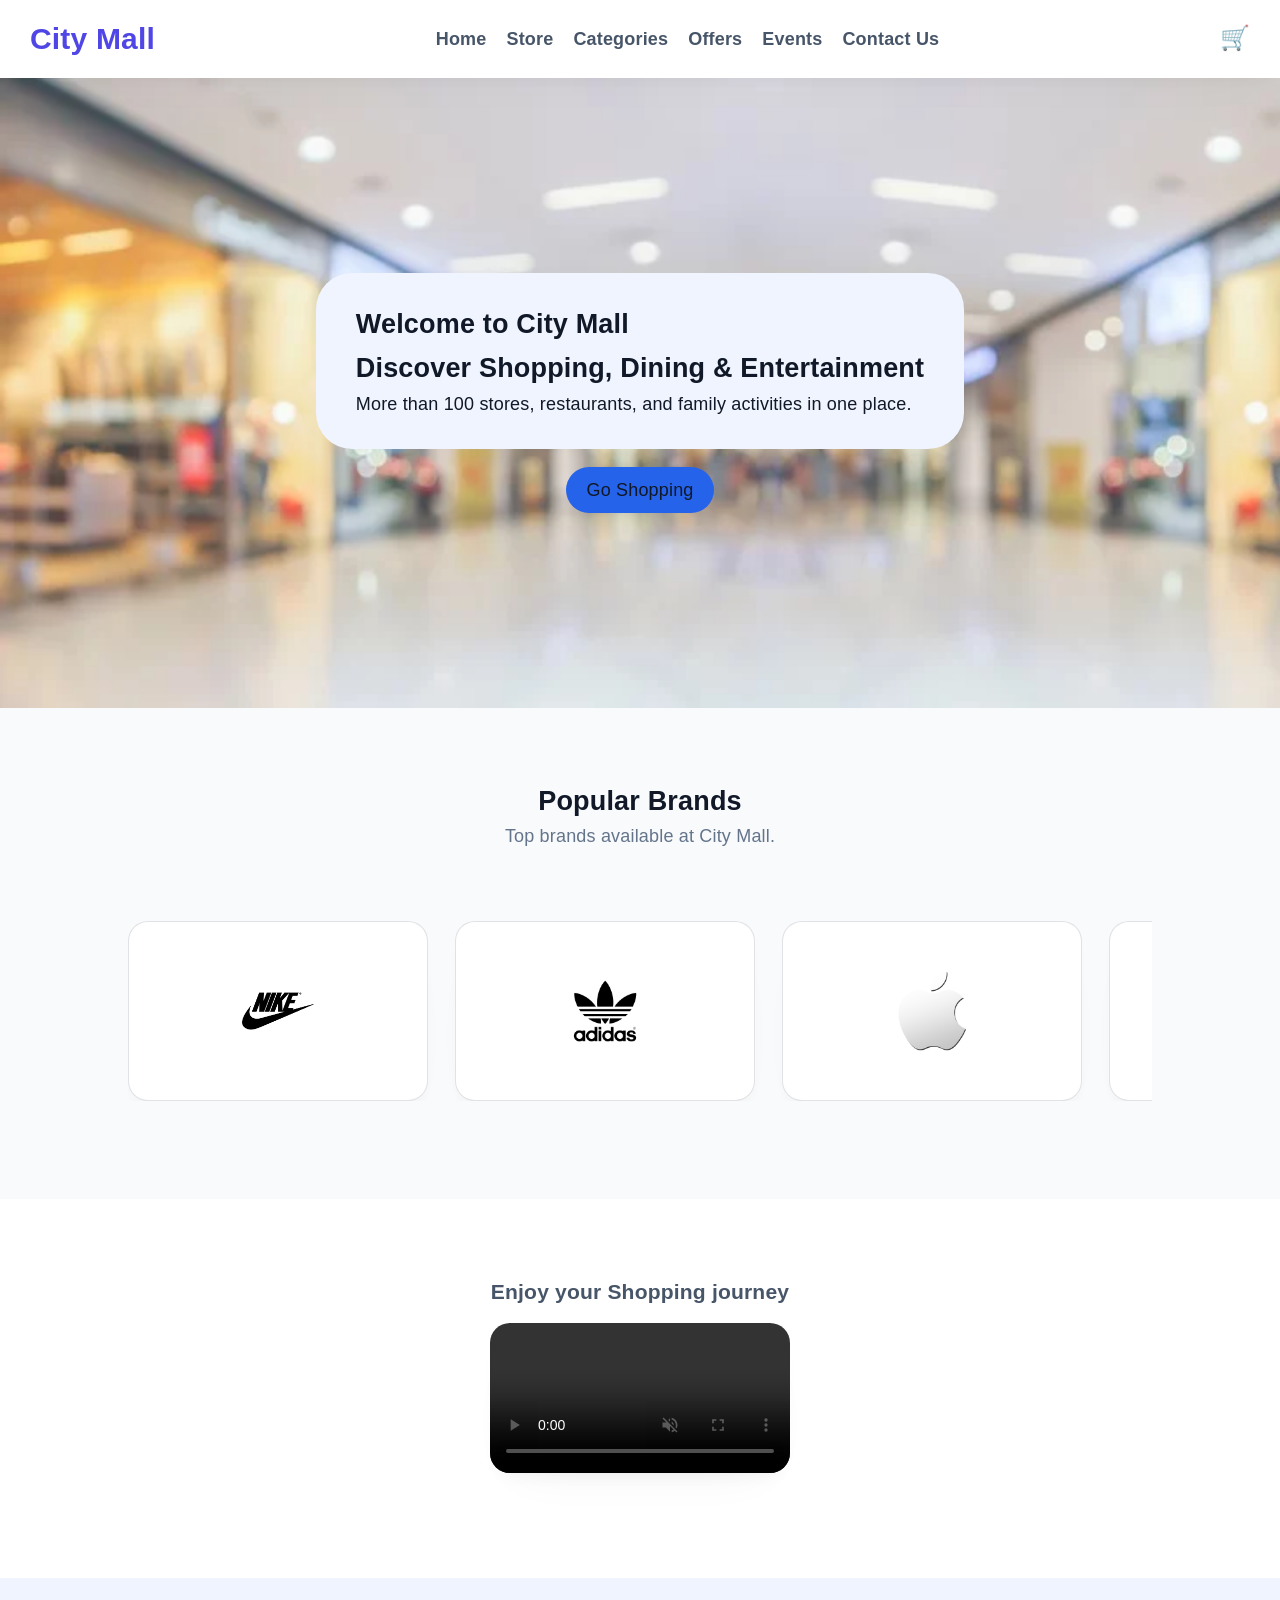
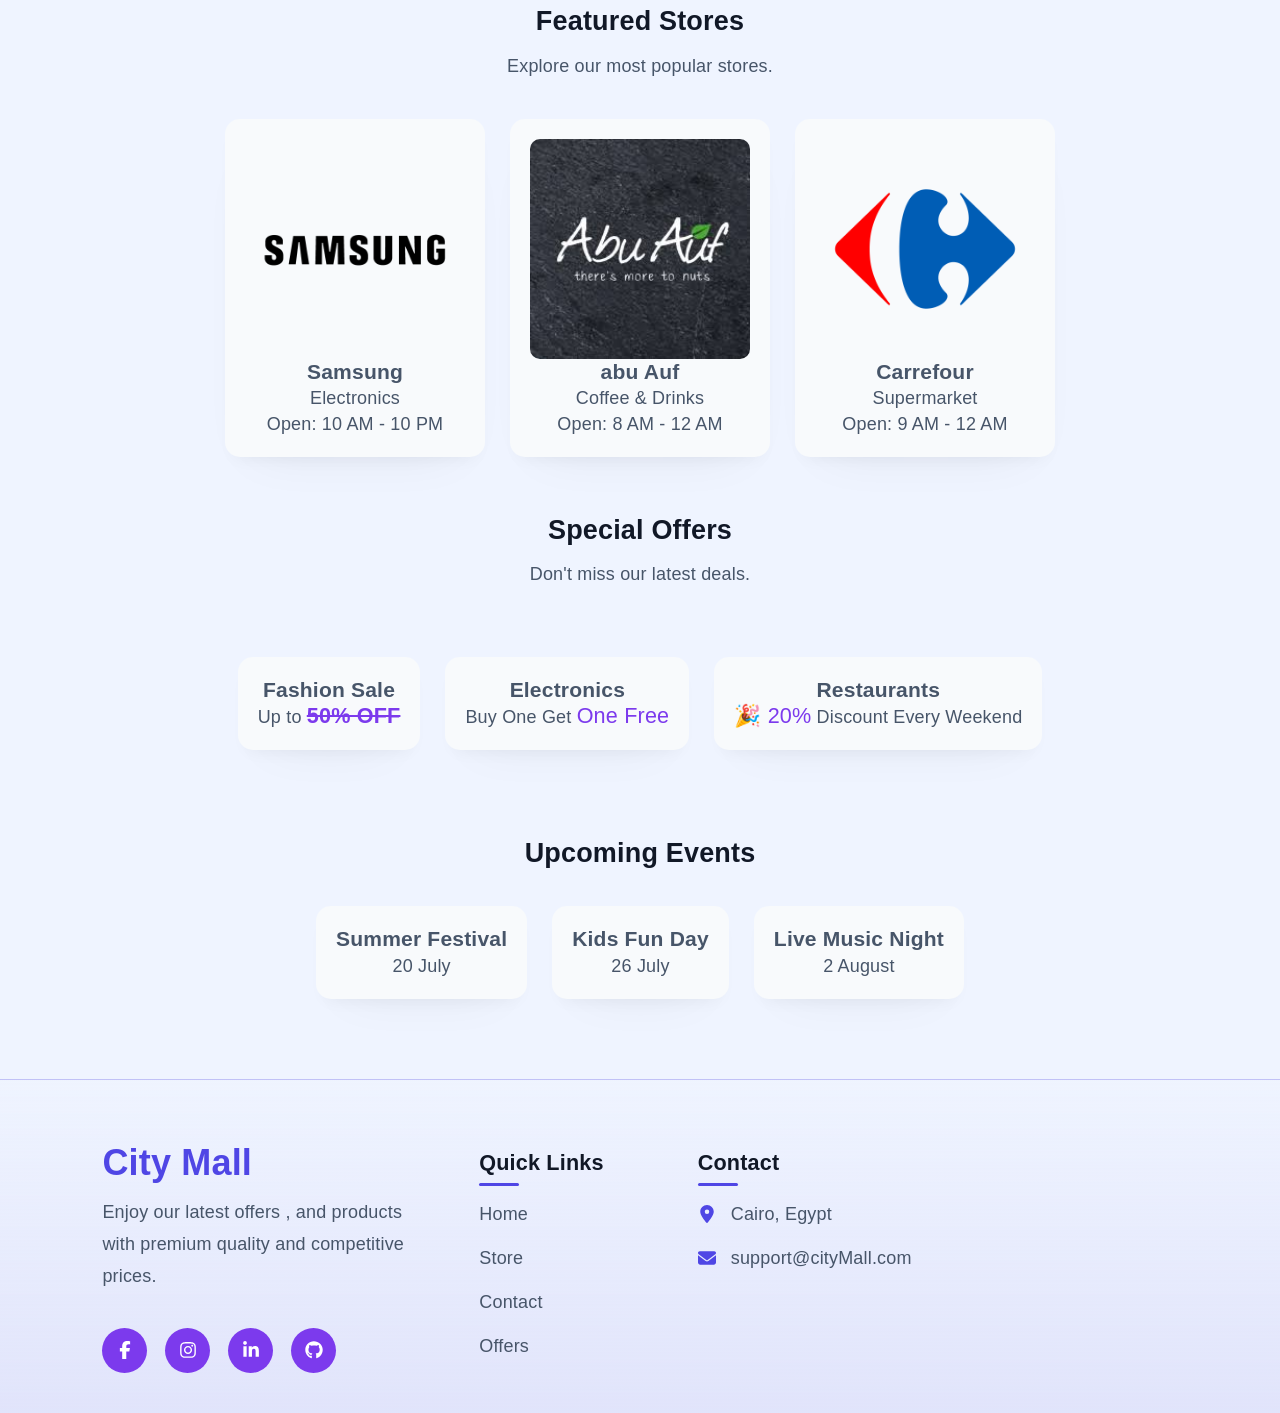
==== index.html @ 0cfbfd91 "feat: home and contact pages" ====
<!doctype html>
<html lang="en" dir="ltr">
  <head>
    <meta charset="UTF-8" />
    <meta name="viewport" content="width=device-width, initial-scale=1.0" />
    <title>City Mall</title>
    <link rel="stylesheet" href="global.css" />
    <link rel="stylesheet" href="index.css">
    <link rel="icon" href="assets/logo.png" />
  </head>

  <body>
    <header>
      <nav class="navbar">
        <div class="logo"><h1>City Mall</h1></div>
        <ul>
            <li><a href="index.html" class="active">Home</a></li>
            <li><a href="Store.html">Store</a></li>
            <li><a href="Categories.html">Categories</a></li>
            <li><a href="Offers.html">Offers</a></li>
            <li><a href="Events.html">Events</a></li>
            <li><a href="contact.html"> Contact Us</a></li>
        </ul>
        <div><button class="cart-icon">🛒</button></div>
      </nav>
    </header>

    <section class="hero">
        <div class="hero-text">
            <h1>Welcome to City Mall</h1>
            <h2>Discover Shopping, Dining & Entertainment</h2>
            <p>More than 100 stores, restaurants, and family activities in one place.</p>
        </div>
    <a href="store.html" class="btn">Go Shopping</a>
    </section>

    <section class="brands">
        <h2>Popular Brands</h2>
        <p>Top brands available at City Mall.</p>
        <div class="slider">
        <div class="brand-logos">
            <div class="brand-logo">
                <img src="assets/nike.png" alt="Nike">
            </div>
            <div class="brand-logo">
                <img src="assets/adidas.png" alt="Adidas">
            </div>
            <div class="brand-logo">
                <img src="assets/apple.png" alt="Apple">
            </div>
            <div class="brand-logo">
                <img src="assets/samsung.png" alt="Samsung">
            </div>
            <div class="brand-logo">
                <img src="assets/nike.png" alt="Nike">
            </div>
            <div class="brand-logo">
                <img src="assets/adidas.png" alt="Adidas">
            </div>
            <div class="brand-logo">
                <img src="assets/apple.png" alt="Apple">
            </div>
            <div class="brand-logo">
                <img src="assets/samsung.png" alt="Samsung">
            </div>
        </div>
        </div>
    </section>

    <section class="video-section">
      <h3>Enjoy your Shopping journey</h3>
      <div class="video-wrapper">
        <video controls autoplay muted loop >
          <source src="mall.mp4" type="video/mp4" />
        </video>
      </div>
    </section>
    <section class="featured-stores">
        <h2>Featured Stores</h2>
        <p>Explore our most popular stores.</p>
        <div class="stores-grid">
            <!-- <div class="store-card">
                <img src="assets/nike.png" alt="Nike">
                <h3>Nike</h3>
                <p>Sports & Fashion</p>
                <span>Open: 10 AM - 11 PM</span>
            </div> -->
            <div class="store-card">
                <img src="assets/Samsung.png" alt="Samsung">
                <h3>Samsung</h3>
                <p>Electronics</p>
                <span>Open: 10 AM - 10 PM</span>
            </div>
            <div class="store-card">
                <img src="assets/abuAuf.jpg" alt="abuAuf">
                <h3>abu Auf</h3>
                <p>Coffee & Drinks</p>
                <span>Open: 8 AM - 12 AM</span>
            </div>
            <div class="store-card">
                <img src="assets/Carrefour.png" alt="Carrefour">
                <h3>Carrefour</h3>
                <p>Supermarket</p>
                <span>Open: 9 AM - 12 AM</span>
            </div>
        </div>
    </section>
    <section class="offers-preview">

    <h2>Special Offers</h2>
    <p>Don't miss our latest deals.</p>

    <div class="offers-grid">

        <div class="offer-card">
            <h3>Fashion Sale</h3>
            <p>Up to <strong class="discount">50% OFF</strong></p>
        </div>

        <div class="offer-card">
            <h3>Electronics</h3>
            <p>Buy One Get <span style="color: var(--accent); font-size: 1.2rem">One Free</span></p>
        </div>

        <div class="offer-card">
            <h3>Restaurants</h3>
            <p><span style="color: var(--accent); font-size: 1.2rem">🎉 20%</span>  Discount Every Weekend</p>
        </div>

    </div>

    </section>
    <section class="events-preview">

        <h2>Upcoming Events</h2>
        <div class="events-grid">
            <div class="event-card">
                <h3>Summer Festival</h3>
                <p>20 July</p>
            </div>
            <div class="event-card">
                <h3>Kids Fun Day</h3>
                <p>26 July</p>
            </div>
            <div class="event-card">
                <h3>Live Music Night</h3>
                <p>2 August</p>
            </div>
        </div>
    </section>
    <footer class="footer">
      <div class="footer-container">
        <div class="footer-col about">
          <h2 class="logo">City Mall</h2>
          <p>
            Enjoy our latest offers , and products with premium quality and
            competitive prices.
          </p>
          <div class="social-icons">
            <a href="#"
              ><svg
                stroke="currentColor"
                fill="currentColor"
                stroke-width="0"
                viewBox="0 0 320 512"
                height="1em"
                width="1em"
                xmlns="http://www.w3.org/2000/svg"
              >
                <path
                  d="M80 299.3V512H196V299.3h86.5l18-97.8H196V166.9c0-51.7 20.3-71.5 72.7-71.5c16.3 0 29.4 .4 37 1.2V7.9C291.4 4 256.4 0 236.2 0C129.3 0 80 50.5 80 159.4v42.1H14v97.8H80z"
                ></path></svg></a
            ><a href="#"
              ><svg
                stroke="currentColor"
                fill="currentColor"
                stroke-width="0"
                viewBox="0 0 448 512"
                height="1em"
                width="1em"
                xmlns="http://www.w3.org/2000/svg"
              >
                <path
                  d="M224.1 141c-63.6 0-114.9 51.3-114.9 114.9s51.3 114.9 114.9 114.9S339 319.5 339 255.9 287.7 141 224.1 141zm0 189.6c-41.1 0-74.7-33.5-74.7-74.7s33.5-74.7 74.7-74.7 74.7 33.5 74.7 74.7-33.6 74.7-74.7 74.7zm146.4-194.3c0 14.9-12 26.8-26.8 26.8-14.9 0-26.8-12-26.8-26.8s12-26.8 26.8-26.8 26.8 12 26.8 26.8zm76.1 27.2c-1.7-35.9-9.9-67.7-36.2-93.9-26.2-26.2-58-34.4-93.9-36.2-37-2.1-147.9-2.1-184.9 0-35.8 1.7-67.6 9.9-93.9 36.1s-34.4 58-36.2 93.9c-2.1 37-2.1 147.9 0 184.9 1.7 35.9 9.9 67.7 36.2 93.9s58 34.4 93.9 36.2c37 2.1 147.9 2.1 184.9 0 35.9-1.7 67.7-9.9 93.9-36.2 26.2-26.2 34.4-58 36.2-93.9 2.1-37 2.1-147.8 0-184.8zM398.8 388c-7.8 19.6-22.9 34.7-42.6 42.6-29.5 11.7-99.5 9-132.1 9s-102.7 2.6-132.1-9c-19.6-7.8-34.7-22.9-42.6-42.6-11.7-29.5-9-99.5-9-132.1s-2.6-102.7 9-132.1c7.8-19.6 22.9-34.7 42.6-42.6 29.5-11.7 99.5-9 132.1-9s102.7-2.6 132.1 9c19.6 7.8 34.7 22.9 42.6 42.6 11.7 29.5 9 99.5 9 132.1s2.7 102.7-9 132.1z"
                ></path></svg></a
            ><a href="#"
              ><svg
                stroke="currentColor"
                fill="currentColor"
                stroke-width="0"
                viewBox="0 0 448 512"
                height="1em"
                width="1em"
                xmlns="http://www.w3.org/2000/svg"
              >
                <path
                  d="M100.28 448H7.4V148.9h92.88zM53.79 108.1C24.09 108.1 0 83.5 0 53.8a53.79 53.79 0 0 1 107.58 0c0 29.7-24.1 54.3-53.79 54.3zM447.9 448h-92.68V302.4c0-34.7-.7-79.2-48.29-79.2-48.29 0-55.69 37.7-55.69 76.7V448h-92.78V148.9h89.08v40.8h1.3c12.4-23.5 42.69-48.3 87.88-48.3 94 0 111.28 61.9 111.28 142.3V448z"
                ></path></svg></a
            ><a href="#"
              ><svg
                stroke="currentColor"
                fill="currentColor"
                stroke-width="0"
                viewBox="0 0 496 512"
                height="1em"
                width="1em"
                xmlns="http://www.w3.org/2000/svg"
              >
                <path
                  d="M165.9 397.4c0 2-2.3 3.6-5.2 3.6-3.3.3-5.6-1.3-5.6-3.6 0-2 2.3-3.6 5.2-3.6 3-.3 5.6 1.3 5.6 3.6zm-31.1-4.5c-.7 2 1.3 4.3 4.3 4.9 2.6 1 5.6 0 6.2-2s-1.3-4.3-4.3-5.2c-2.6-.7-5.5.3-6.2 2.3zm44.2-1.7c-2.9.7-4.9 2.6-4.6 4.9.3 2 2.9 3.3 5.9 2.6 2.9-.7 4.9-2.6 4.6-4.6-.3-1.9-3-3.2-5.9-2.9zM244.8 8C106.1 8 0 113.3 0 252c0 110.9 69.8 205.8 169.5 239.2 12.8 2.3 17.3-5.6 17.3-12.1 0-6.2-.3-40.4-.3-61.4 0 0-70 15-84.7-29.8 0 0-11.4-29.1-27.8-36.6 0 0-22.9-15.7 1.6-15.4 0 0 24.9 2 38.6 25.8 21.9 38.6 58.6 27.5 72.9 20.9 2.3-16 8.8-27.1 16-33.7-55.9-6.2-112.3-14.3-112.3-110.5 0-27.5 7.6-41.3 23.6-58.9-2.6-6.5-11.1-33.3 2.6-67.9 20.9-6.5 69 27 69 27 20-5.6 41.5-8.5 62.8-8.5s42.8 2.9 62.8 8.5c0 0 48.1-33.6 69-27 13.7 34.7 5.2 61.4 2.6 67.9 16 17.7 25.8 31.5 25.8 58.9 0 96.5-58.9 104.2-114.8 110.5 9.2 7.9 17 22.9 17 46.4 0 33.7-.3 75.4-.3 83.6 0 6.5 4.6 14.4 17.3 12.1C428.2 457.8 496 362.9 496 252 496 113.3 383.5 8 244.8 8zM97.2 352.9c-1.3 1-1 3.3.7 5.2 1.6 1.6 3.9 2.3 5.2 1 1.3-1 1-3.3-.7-5.2-1.6-1.6-3.9-2.3-5.2-1zm-10.8-8.1c-.7 1.3.3 2.9 2.3 3.9 1.6 1 3.6.7 4.3-.7.7-1.3-.3-2.9-2.3-3.9-2-.6-3.6-.3-4.3.7zm32.4 35.6c-1.6 1.3-1 4.3 1.3 6.2 2.3 2.3 5.2 2.6 6.5 1 1.3-1.3.7-4.3-1.3-6.2-2.2-2.3-5.2-2.6-6.5-1zm-11.4-14.7c-1.6 1-1.6 3.6 0 5.9 1.6 2.3 4.3 3.3 5.6 2.3 1.6-1.3 1.6-3.9 0-6.2-1.4-2.3-4-3.3-5.6-2z"
                ></path></svg
            ></a>
          </div>
        </div>
        <div class="footer-col">
          <h3>Quick Links</h3>
          <ul>
            <li><a href="index.html">Home</a></li>
            <li><a href="Store.html">Store</a></li>
            <li><a href="contact.html">Contact</a></li>
            <li><a href="Offers.html">Offers</a></li>
          </ul>
        </div>
        <div class="footer-col">
          <h3>Contact</h3>
          <ul class="contact-info">
            <li>
              <svg
                stroke="currentColor"
                fill="currentColor"
                stroke-width="0"
                viewBox="0 0 384 512"
                height="1em"
                width="1em"
                xmlns="http://www.w3.org/2000/svg"
              >
                <path
                  d="M215.7 499.2C267 435 384 279.4 384 192C384 86 298 0 192 0S0 86 0 192c0 87.4 117 243 168.3 307.2c12.3 15.3 35.1 15.3 47.4 0zM192 128a64 64 0 1 1 0 128 64 64 0 1 1 0-128z"
                ></path></svg
              >Cairo, Egypt
            </li>
            <li>
              <svg
                stroke="currentColor"
                fill="currentColor"
                stroke-width="0"
                viewBox="0 0 512 512"
                height="1em"
                width="1em"
                xmlns="http://www.w3.org/2000/svg"
              >
                <path
                  d="M48 64C21.5 64 0 85.5 0 112c0 15.1 7.1 29.3 19.2 38.4L236.8 313.6c11.4 8.5 27 8.5 38.4 0L492.8 150.4c12.1-9.1 19.2-23.3 19.2-38.4c0-26.5-21.5-48-48-48L48 64zM0 176L0 384c0 35.3 28.7 64 64 64l384 0c35.3 0 64-28.7 64-64l0-208L294.4 339.2c-22.8 17.1-54 17.1-76.8 0L0 176z"
                ></path></svg
              >support@cityMall.com
            </li>
          </ul>
        </div>
      </div>
    </footer>
  </body>
</html>
---- global.css ----
:root {
  --primary: #4F46E5;
  --secondary: #2563EB;
  --accent: #7C3AED;
  --accent-soft: #EEF2FF;
  --accent-bg: rgba(79, 70, 229, 0.14);
  --accent-border: rgba(79, 70, 229, 0.22);

  --text: #475569;
  --text-h: #111827;
  --bg: #eff4ff;
  --surface-bg: #ffffff;
  --surface-strong: #f8fafc;
  --muted: #64748b;
  --border: rgba(15, 23, 42, 0.12);

  --shadow: rgba(15, 23, 42, 0.08) 0 24px 50px -32px, rgba(15, 23, 42, 0.06) 0 10px 18px -10px;

  --sans: "Inter", sans-serif;
  font: 18px/145% var(--sans);
  letter-spacing: 0.18px;
  color-scheme: light;
  color: var(--text);
  background: var(--bg);
  font-synthesis: none;
  text-rendering: optimizeLegibility;
  -webkit-font-smoothing: antialiased;
  -moz-osx-font-smoothing: grayscale;
}

@media (max-width: 1024px) {
 :root {
   font-size: 16px;   
 }
}

@media (prefers-color-scheme: dark) {
  :root {
    --text: #cbd5e1;
    --text-h: #f8fafc;
    --bg: #0f172a;
    --surface-bg: #111827;
    --surface-strong: #1e293b;
    --border: rgba(148, 163, 184, 0.18);
    --accent: #818cf8;
    --accent-soft: #111827;
    --accent-bg: rgba(129, 140, 248, 0.14);
    --accent-border: rgba(129, 140, 248, 0.22);
    --shadow: rgba(15, 23, 42, 0.35) 0 14px 28px -12px, rgba(15, 23, 42, 0.22) 0 8px 18px -8px;
  }
  #social .button-icon {
    filter: invert(1) brightness(2);
  }
}

*,
*::before,
*::after {
  margin: 0;
  padding: 0;
  box-sizing: border-box;
}

body {
  min-height: 100vh;
  background: var(--bg);
  color: var(--text);
  font-family: var(--sans);
}
/* html, body {
    overflow-x: hidden;
} */
main {
  min-height: 80vh;
  width: 100%;
  display: flex;
  flex-direction: column;
  align-items: center;
  /* margin-top: 80px; */
  background: radial-gradient(circle at top left, rgba(79, 70, 229, 0.12)
  , transparent 26%), radial-gradient(circle at bottom right, rgba(37, 99, 235, 0.08),
   transparent 30%), var(--bg);
}

#root {
  min-height: 100vh;
  display: flex;
  flex-direction: column;
}

img {
  max-width: 100%;
  display: block;
}

button {
  font: inherit;
  border: none;
  background: none;
  cursor: pointer;
}

ul {
  list-style: none;
  display: flex;
  gap: 20px;
}
a {
  text-decoration: none;
  color: inherit;
}

/* navbar */
.navbar{
    position: sticky;
    top: 0;
    left: 0;
    width: 100%;
    display: flex;
    justify-content: space-between;
    align-items: center;
    padding: 25px 30px;
    background-color: var(--surface-bg);
    box-shadow: var(--shadow);
    z-index: 999;
}

.navbar ul{
    list-style-type: none;
    display: flex;
    gap: 20px;
}
.navbar .logo h1{
    font-weight: bold;
    font-size: 30px;
    color: var(--primary);
}
.navbar a{
    position: relative;
    text-decoration: none;
    color: var(--text);
    font-weight: bold;
    transition: color 0.3s ease-in-out;
}
.navbar a::before{
    content: "";
    display: block;
    width: 0;
    height: 2px;
    position: absolute;
    bottom: -5px;
    left: 0;
    background-color: var(--text-h);
    transition: width 0.3s ease-in-out;
}
.navbar a:hover::before{
    width: 100%;
}
.navbar a:hover{
    color: var(--text-h);
}
.cart-icon{
    font-size: 24px;
    cursor: pointer;
    transition: all 0.3s ease-in-out;
}
.cart-icon:hover{
    rotate: 15deg;
    scale: 1.1;
    translate: 0 -5px;
    filter: brightness(1.1);
}
@media (max-width: 500px) {
    .navbar {
        flex-direction: column;
        gap: 15px;
        padding: 20px;
    }

    .navbar ul {
        flex-wrap: wrap;
        justify-content: center;
        gap: 12px;
    }

    .navbar .logo h1 {
        font-size: 1.8rem;
    }
}
/* footer */
.footer{
    margin-top:50px;
    background:linear-gradient(
        180deg,
        var(--bg),
        rgba(59,40,204,.08)
    );
    width: 100%;
    border-top:1px solid var(--accent-border);
    padding:70px 8% 40px;
}
@media screen and (min-width:1024px) {
    .footer-container{
        max-width:1400px;
        margin:auto;
        display:grid;
        grid-template-columns:2fr 1fr 1fr 1.3fr;
        gap:60px;
    }
    
}



.footer-col{
    display:flex;
    flex-direction:column;
}

.footer-col h3{
    color:var(--text-h);
    margin-bottom:25px;
    font-size:1.2rem;
    position:relative;

}

.footer-col h3::after{
    content:"";
    width:40px;
    height:3px;
    background:var(--primary);
    position:absolute;
    left:0;
    bottom:-10px;
    border-radius:10px;
}

.about p{
    margin-top:20px;
    line-height:1.8;
    max-width:350px;
}

.logo{
    color:var(--primary);
    font-size:2rem;
}

.footer-col ul{
    display:flex;
    flex-direction:column;
    gap:18px;
    list-style:none;
}

.footer-col a{
    text-decoration:none;
    color:var(--text);
    transition:.3s;
    width:fit-content;
}

.footer-col a::before{
    display:none;
}

.footer-col a:hover{
    color:var(--primary);
    transform:translateX(8px);
}

.social-icons{
    display:flex;
    gap:18px;
    margin-top:35px;
}

.social-icons a{
    width:45px;
    height:45px;
    display:flex;
    justify-content:center;
    align-items:center;
    border-radius:50%;
    background:var(--accent);
    color:var(--surface-bg);
    transition:.35s;
    font-size:18px;
}

.social-icons a:hover{
    background:var(--primary);
    color:white;
    transform:translateY(-8px) rotate(8deg);
    box-shadow:var(--shadow);
}

.contact-info li{
    display:flex;
    align-items:center;
    gap:15px;
    color:var(--text);
}

.contact-info svg{
    color:var(--primary);
    font-size:18px;
}

.copyright{
    padding:22px;
    text-align:center;
    border-top:1px solid var(--accent-border);
    background:var(--bg);
    color:var(--text);
}
---- index.css ----
.hero{
    min-height: 70vh;
    display: flex;
    flex-direction: column;
    align-items: center;
    justify-content: center;
    gap: 1rem;
    background: url("mall.webp");
    background-size: cover;
    color: var(--text-h);
    
}

.hero-text {
    background-color: var(--bg);
    padding: 30px 40px;
    border-radius: 2rem;
    line-height: 1.6;

}

.hero .btn{
    background-color: var(--secondary);
    padding: 10px 20px;
    border-radius: 4rem;
    transition: all .3s ease-in-out;

}
.hero .btn:hover{
    background-color: var(--primary);
    translate: 0 -5px;
    scale: 1.1;
}
/* ===== Sections ===== */
.brands {
    padding: 80px 0;
    background: var(--surface-strong);
    text-align: center;
}

.brands h2 {
    color: var(--text-h);
    margin-bottom: .5rem;
}

.brands p {
    color: var(--muted);
    margin-bottom: 3rem;
}

.slider {
    width: 80%;
    overflow: hidden;
    position: relative;
    padding-top: 1rem;
    margin: 1rem auto;
}

.brand-logos {
    display: flex;
    width: max-content;
    gap: 1.5rem;

    animation: scroll 20s linear infinite;
}

.brand-logo {
    width: 300px;
    height: 180px;

    flex-shrink: 0;

    display: flex;
    justify-content: center;
    align-items: center;

    background: var(--surface-bg);
    border: 1px solid var(--border);
    border-radius: 20px;
    box-shadow: var(--shadow);

    transition: .3s;
}

.brand-logo:hover {
    transform: translateY(-6px);
    border-color: var(--accent);
}

.brand-logo img {
    width: 80px;
    height: 80px;
    object-fit: contain;
}

@keyframes scroll {
    from {
        transform: translateX(0);
    }

    to {
        transform: translateX(-50%);
    }
}/* video section */
.video-section{
    padding: 80px 10%;
    text-align: center;
    display: flex;
    flex-direction: column;
    align-items: center;
    gap: 1rem;
    background: var(--surface-bg);
}
video {
    width: 100%;
    max-width: 800px;
    border-radius: 20px;
    box-shadow: var(--shadow);
    margin-bottom: 1rem;}
/* sections */


.featured-stores,
.offers-preview,
.offers-grid,
.events-preview{
    padding: 30px 0;
    text-align: center;

}
.featured-stores h2,
.offers-preview h2,
.events-preview h2{
    color: var(--text-h);
    margin-bottom: 1rem;
}
/* cards */

.stores-grid,
.offers-grid,
.events-grid {
    display: flex;
    flex-wrap: wrap;
    justify-content: center;
    width: clamp(300px, 100%, 1200px);
    gap: 25px;
    margin: 0 auto ;
    margin-top: 40px;
}

.store-card,
.offer-card,
.event-card {
    background: var(--surface-strong);
    border-radius: 15px;
    padding: 20px;
    text-align: center;
    box-shadow: var(--shadow);
    transition: .3s;
}

.store-card:hover,
.offer-card:hover,
.event-card:hover {
    transform: translateY(-8px);
}

.store-card img {
    width: 100%;
    height: 220px;
    object-fit: cover;
    border-radius: 10px;
}
/* additions */
.discount{
    color: var(--accent);
    font-size: 1.2rem;
    text-decoration: line-through;
}
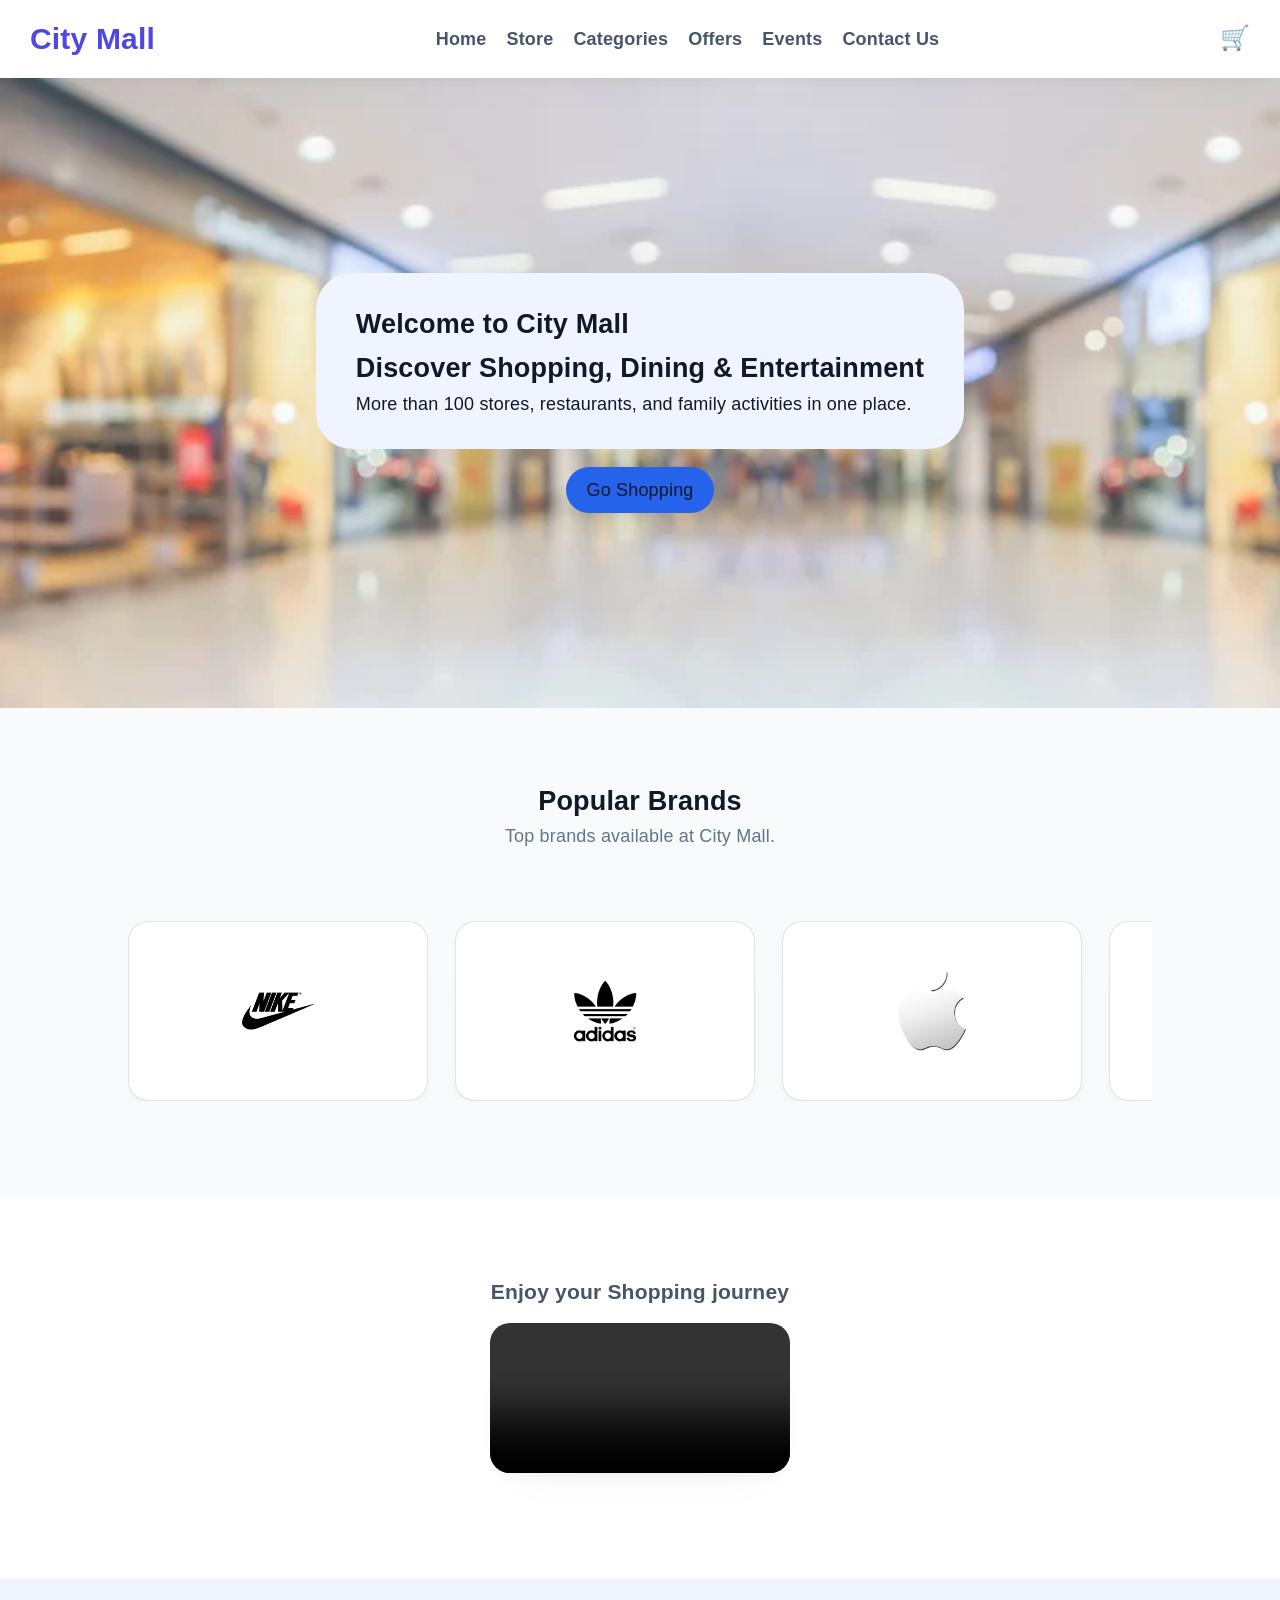
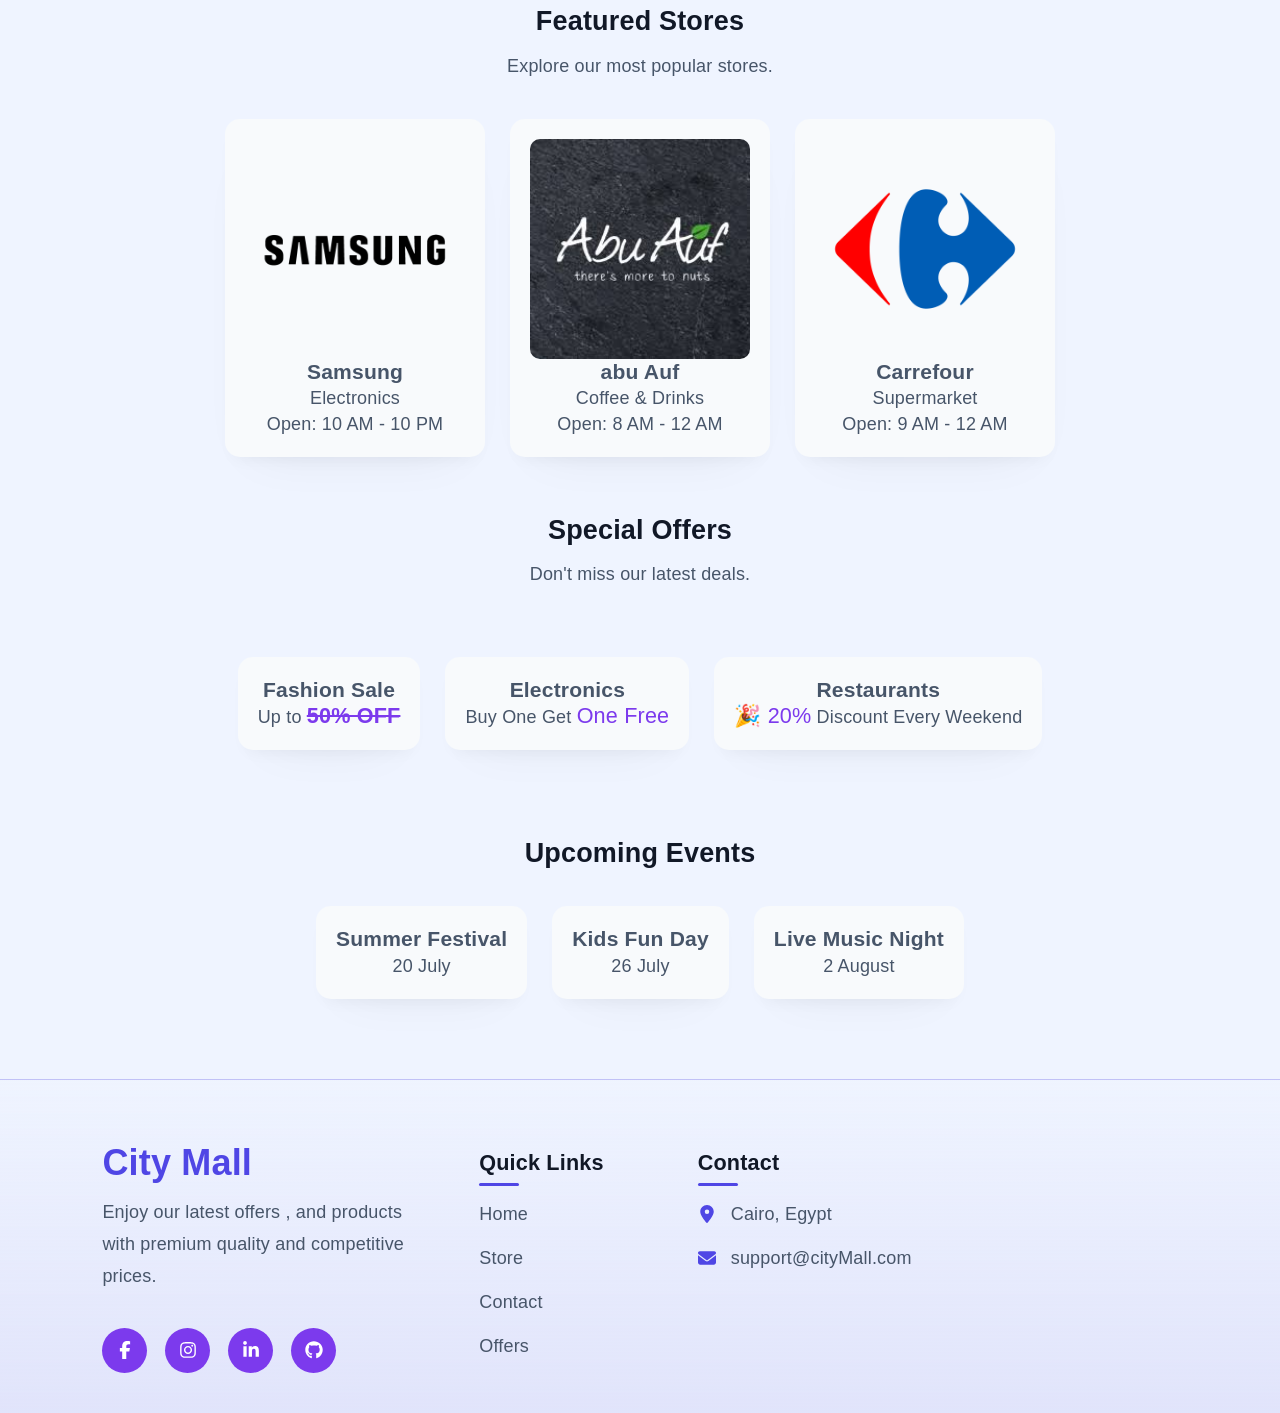
==== commit 59e01843: "Fix Samsung logo image filename case sensitivity" ====
--- a/index.html
+++ b/index.html
@@ -49,7 +49,7 @@
                 <img src="assets/apple.png" alt="Apple">
             </div>
             <div class="brand-logo">
-                <img src="assets/samsung.png" alt="Samsung">
+                <img src="assets/Samsung.png" alt="Samsung">
             </div>
             <div class="brand-logo">
                 <img src="assets/nike.png" alt="Nike">
@@ -61,7 +61,7 @@
                 <img src="assets/apple.png" alt="Apple">
             </div>
             <div class="brand-logo">
-                <img src="assets/samsung.png" alt="Samsung">
+                <img src="assets/Samsung.png" alt="Samsung">
             </div>
         </div>
         </div>
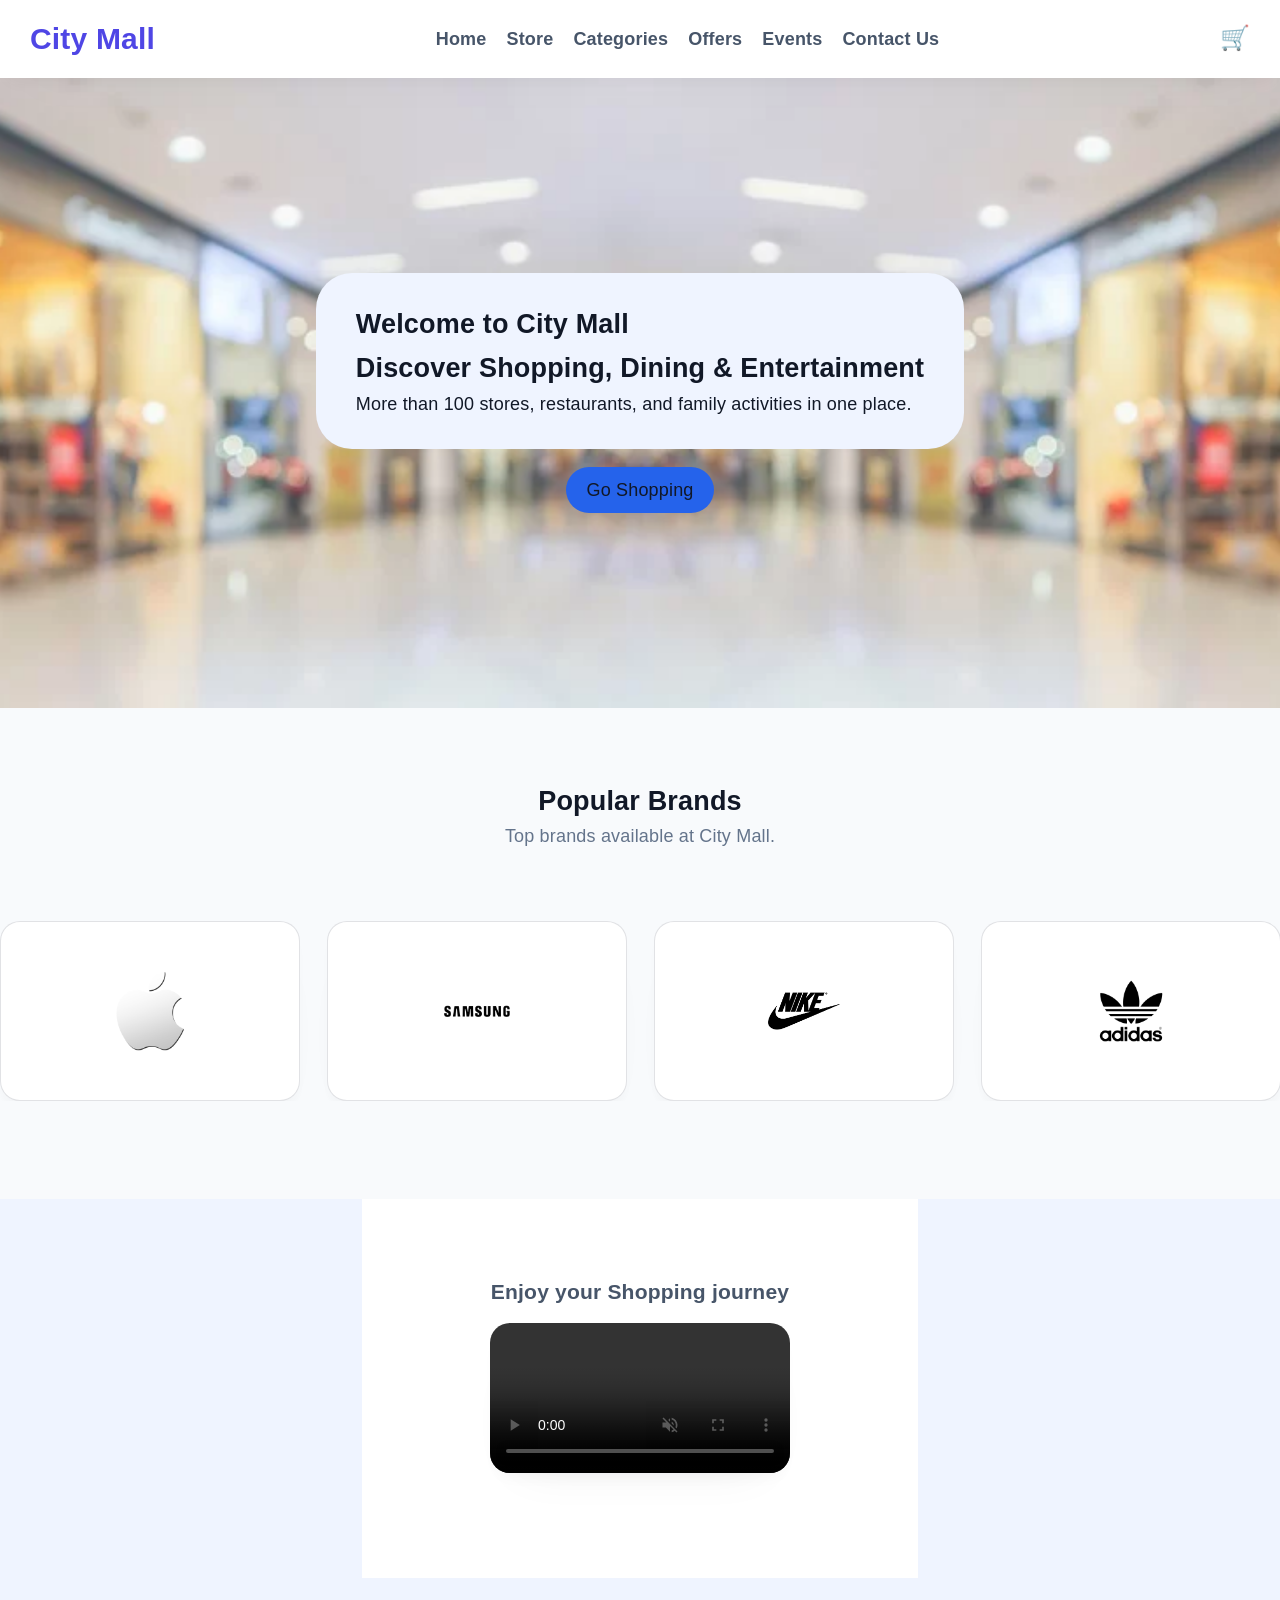
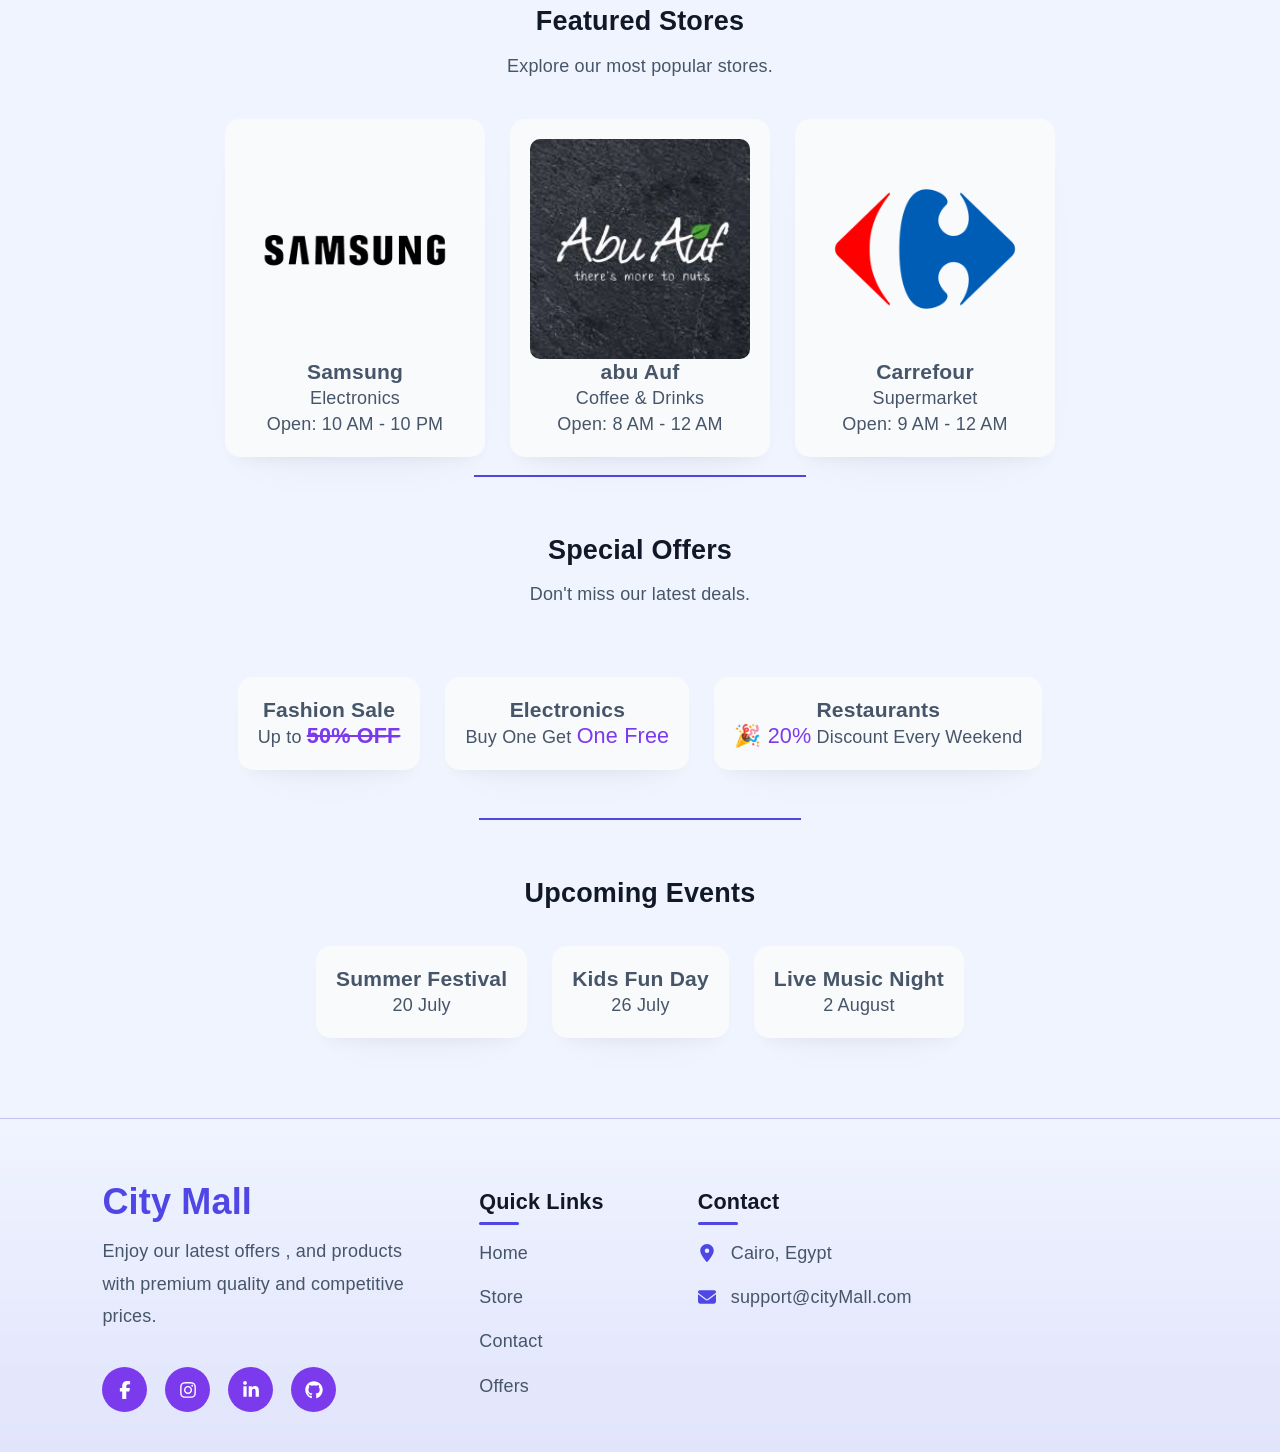
==== commit dbc6b51e: "Update mall website" ====
--- a/index.html
+++ b/index.html
@@ -24,7 +24,7 @@
         <div><button class="cart-icon">🛒</button></div>
       </nav>
     </header>
-
+    <main>
     <section class="hero">
         <div class="hero-text">
             <h1>Welcome to City Mall</h1>
@@ -61,7 +61,7 @@
                 <img src="assets/apple.png" alt="Apple">
             </div>
             <div class="brand-logo">
-                <img src="assets/Samsung.png" alt="Samsung">
+                <img src="assets\Samsung.png" alt="Samsung">
             </div>
         </div>
         </div>
@@ -79,12 +79,7 @@
         <h2>Featured Stores</h2>
         <p>Explore our most popular stores.</p>
         <div class="stores-grid">
-            <!-- <div class="store-card">
-                <img src="assets/nike.png" alt="Nike">
-                <h3>Nike</h3>
-                <p>Sports & Fashion</p>
-                <span>Open: 10 AM - 11 PM</span>
-            </div> -->
+
             <div class="store-card">
                 <img src="assets/Samsung.png" alt="Samsung">
                 <h3>Samsung</h3>
@@ -148,6 +143,7 @@
             </div>
         </div>
     </section>
+    </main>
     <footer class="footer">
       <div class="footer-container">
         <div class="footer-col about">
@@ -208,8 +204,7 @@
               >
                 <path
                   d="M165.9 397.4c0 2-2.3 3.6-5.2 3.6-3.3.3-5.6-1.3-5.6-3.6 0-2 2.3-3.6 5.2-3.6 3-.3 5.6 1.3 5.6 3.6zm-31.1-4.5c-.7 2 1.3 4.3 4.3 4.9 2.6 1 5.6 0 6.2-2s-1.3-4.3-4.3-5.2c-2.6-.7-5.5.3-6.2 2.3zm44.2-1.7c-2.9.7-4.9 2.6-4.6 4.9.3 2 2.9 3.3 5.9 2.6 2.9-.7 4.9-2.6 4.6-4.6-.3-1.9-3-3.2-5.9-2.9zM244.8 8C106.1 8 0 113.3 0 252c0 110.9 69.8 205.8 169.5 239.2 12.8 2.3 17.3-5.6 17.3-12.1 0-6.2-.3-40.4-.3-61.4 0 0-70 15-84.7-29.8 0 0-11.4-29.1-27.8-36.6 0 0-22.9-15.7 1.6-15.4 0 0 24.9 2 38.6 25.8 21.9 38.6 58.6 27.5 72.9 20.9 2.3-16 8.8-27.1 16-33.7-55.9-6.2-112.3-14.3-112.3-110.5 0-27.5 7.6-41.3 23.6-58.9-2.6-6.5-11.1-33.3 2.6-67.9 20.9-6.5 69 27 69 27 20-5.6 41.5-8.5 62.8-8.5s42.8 2.9 62.8 8.5c0 0 48.1-33.6 69-27 13.7 34.7 5.2 61.4 2.6 67.9 16 17.7 25.8 31.5 25.8 58.9 0 96.5-58.9 104.2-114.8 110.5 9.2 7.9 17 22.9 17 46.4 0 33.7-.3 75.4-.3 83.6 0 6.5 4.6 14.4 17.3 12.1C428.2 457.8 496 362.9 496 252 496 113.3 383.5 8 244.8 8zM97.2 352.9c-1.3 1-1 3.3.7 5.2 1.6 1.6 3.9 2.3 5.2 1 1.3-1 1-3.3-.7-5.2-1.6-1.6-3.9-2.3-5.2-1zm-10.8-8.1c-.7 1.3.3 2.9 2.3 3.9 1.6 1 3.6.7 4.3-.7.7-1.3-.3-2.9-2.3-3.9-2-.6-3.6-.3-4.3.7zm32.4 35.6c-1.6 1.3-1 4.3 1.3 6.2 2.3 2.3 5.2 2.6 6.5 1 1.3-1.3.7-4.3-1.3-6.2-2.2-2.3-5.2-2.6-6.5-1zm-11.4-14.7c-1.6 1-1.6 3.6 0 5.9 1.6 2.3 4.3 3.3 5.6 2.3 1.6-1.3 1.6-3.9 0-6.2-1.4-2.3-4-3.3-5.6-2z"
-                ></path></svg
-            ></a>
+                ></path></svg></a>
           </div>
         </div>
         <div class="footer-col">
@@ -235,9 +230,8 @@
                 xmlns="http://www.w3.org/2000/svg"
               >
                 <path
-                  d="M215.7 499.2C267 435 384 279.4 384 192C384 86 298 0 192 0S0 86 0 192c0 87.4 117 243 168.3 307.2c12.3 15.3 35.1 15.3 47.4 0zM192 128a64 64 0 1 1 0 128 64 64 0 1 1 0-128z"
-                ></path></svg
-              >Cairo, Egypt
+                  d="M215.7 499.2C267 435 384 279.4 384 192C384 86 298 0 192 0S0 86 0 192c0 87.4 117 243 168.3 307.2c12.3 15.3 35.1 15.3 47.4 0zM192 128a64 64 0 1 1 0 128 64 64 0 1 1 0-128z">
+                </path></svg>Cairo, Egypt
             </li>
             <li>
               <svg
@@ -247,12 +241,11 @@
                 viewBox="0 0 512 512"
                 height="1em"
                 width="1em"
-                xmlns="http://www.w3.org/2000/svg"
-              >
-                <path
-                  d="M48 64C21.5 64 0 85.5 0 112c0 15.1 7.1 29.3 19.2 38.4L236.8 313.6c11.4 8.5 27 8.5 38.4 0L492.8 150.4c12.1-9.1 19.2-23.3 19.2-38.4c0-26.5-21.5-48-48-48L48 64zM0 176L0 384c0 35.3 28.7 64 64 64l384 0c35.3 0 64-28.7 64-64l0-208L294.4 339.2c-22.8 17.1-54 17.1-76.8 0L0 176z"
-                ></path></svg
-              >support@cityMall.com
+                xmlns="http://www.w3.org/2000/svg">
+                <path d="M48 64C21.5 64 0 85.5 0 112c0 15.1 7.1 29.3 19.2 38.4L236.8 313.6c11.4 8.5 27 8.5 38.4 0L492.8 150.4c12.1-9.1 19.2-23.3 19.2-38.4c0-26.5-21.5-48-48-48L48 64zM0 176L0 384c0 35.3 28.7 64 64 64l384 0c35.3 0 64-28.7 64-64l0-208L294.4 339.2c-22.8 17.1-54 17.1-76.8 0L0 176z">
+                </path>
+              </svg>
+                support@cityMall.com
             </li>
           </ul>
         </div>
--- a/global.css
+++ b/global.css
@@ -60,33 +60,28 @@
   padding: 0;
   box-sizing: border-box;
 }
-
+html{
+    scroll-behavior: smooth;
+}
 body {
   min-height: 100vh;
   background: var(--bg);
   color: var(--text);
   font-family: var(--sans);
-}
-/* html, body {
+
+}
+html, body {
     overflow-x: hidden;
-} */
+}
 main {
   min-height: 80vh;
   width: 100%;
   display: flex;
   flex-direction: column;
   align-items: center;
-  /* margin-top: 80px; */
-  background: radial-gradient(circle at top left, rgba(79, 70, 229, 0.12)
-  , transparent 26%), radial-gradient(circle at bottom right, rgba(37, 99, 235, 0.08),
-   transparent 30%), var(--bg);
-}
-
-#root {
-  min-height: 100vh;
-  display: flex;
-  flex-direction: column;
-}
+  background: var(--bg);
+}
+
 
 img {
   max-width: 100%;
@@ -103,7 +98,6 @@
 ul {
   list-style: none;
   display: flex;
-  gap: 20px;
 }
 a {
   text-decoration: none;
--- a/index.css
+++ b/index.css
@@ -7,6 +7,8 @@
     gap: 1rem;
     background: url("mall.webp");
     background-size: cover;
+    background-position: center;
+    width: 100%;
     color: var(--text-h);
     
 }
@@ -19,14 +21,14 @@
 
 }
 
-.hero .btn{
+.btn{
     background-color: var(--secondary);
     padding: 10px 20px;
     border-radius: 4rem;
     transition: all .3s ease-in-out;
 
 }
-.hero .btn:hover{
+.btn:hover{
     background-color: var(--primary);
     translate: 0 -5px;
     scale: 1.1;
@@ -49,8 +51,7 @@
 }
 
 .slider {
-    width: 80%;
-    overflow: hidden;
+    overflow-x: hidden;
     position: relative;
     padding-top: 1rem;
     margin: 1rem auto;
@@ -58,7 +59,7 @@
 
 .brand-logos {
     display: flex;
-    width: max-content;
+    /* width: max-content; */
     gap: 1.5rem;
 
     animation: scroll 20s linear infinite;
@@ -176,4 +177,16 @@
     color: var(--accent);
     font-size: 1.2rem;
     text-decoration: line-through;
+}
+
+/* ::after */
+.featured-stores::after,
+.offers-preview::after{
+    content: "";
+    display: block;
+    width: 40%;
+    height: .1rem;
+    background-color: var(--primary);
+    margin: 0 auto;
+    margin-top: 1rem;
 }
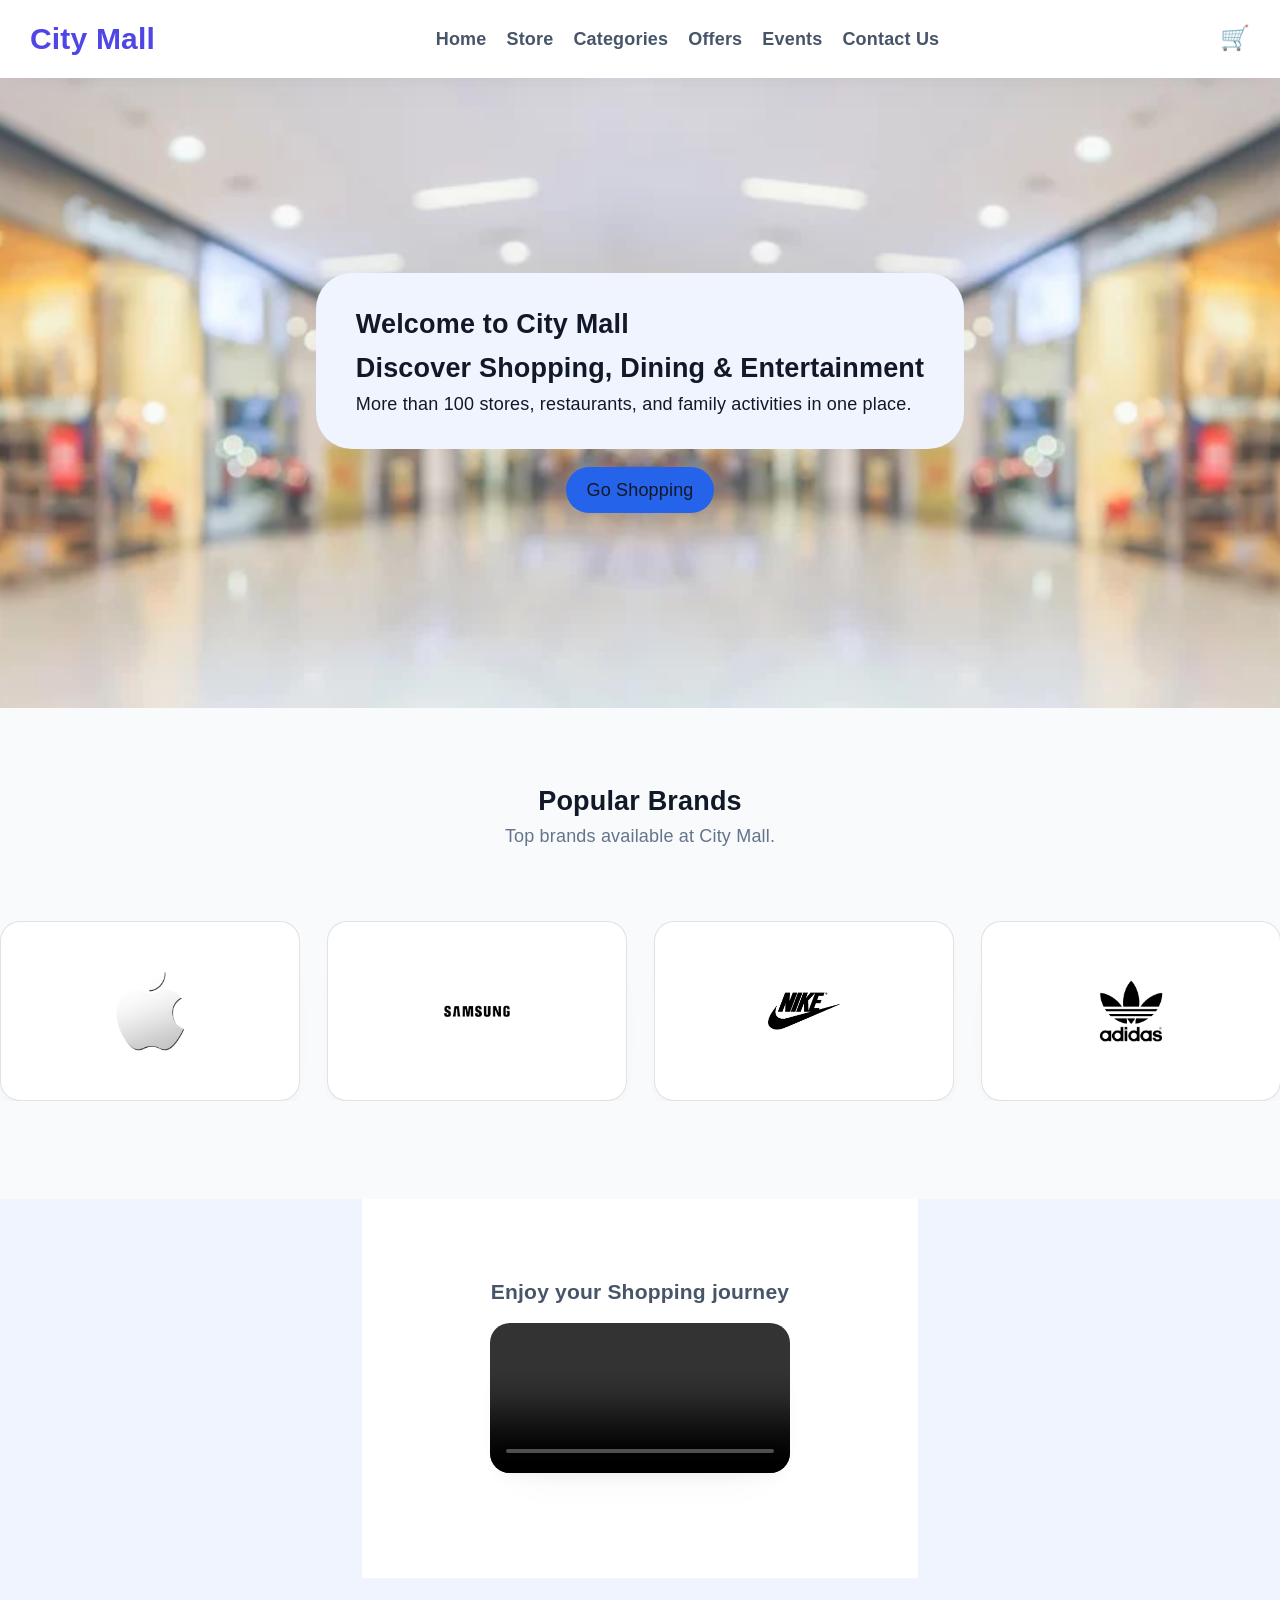
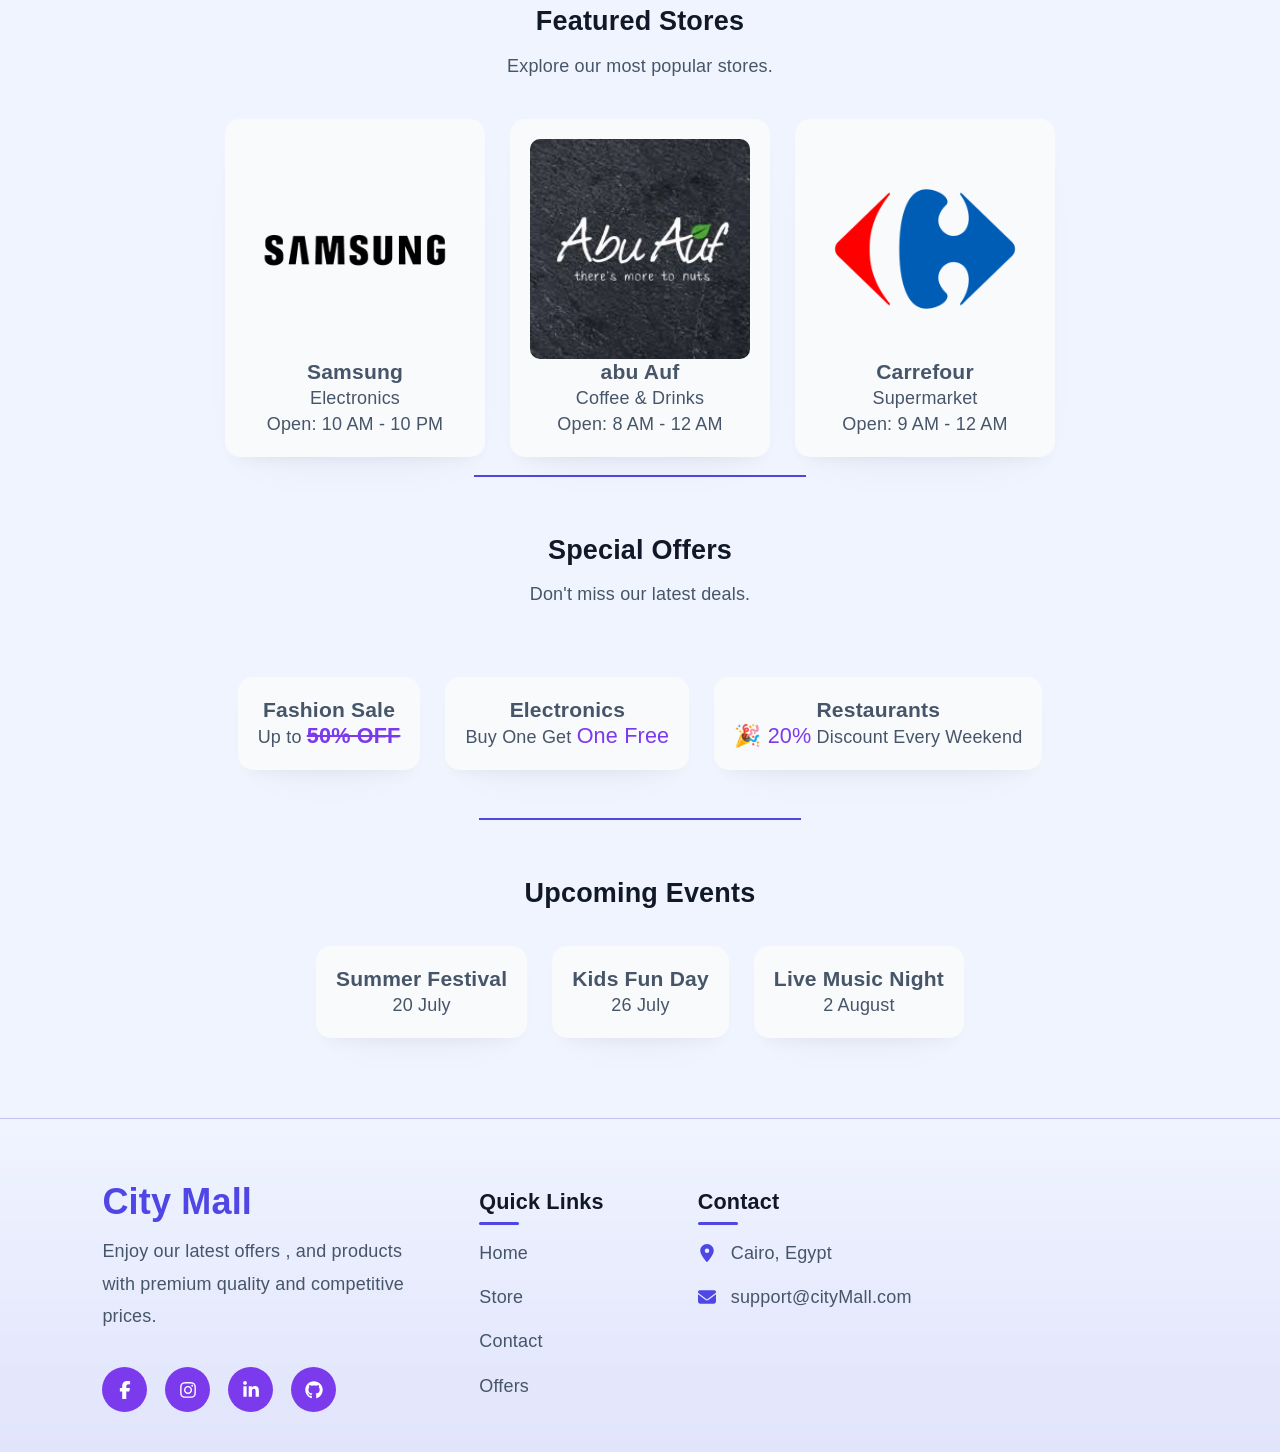
==== commit 4846c9d2: "fix : fixed navbar links case sensitivity" ====
--- a/index.html
+++ b/index.html
@@ -15,10 +15,10 @@
         <div class="logo"><h1>City Mall</h1></div>
         <ul>
             <li><a href="index.html" class="active">Home</a></li>
-            <li><a href="Store.html">Store</a></li>
-            <li><a href="Categories.html">Categories</a></li>
-            <li><a href="Offers.html">Offers</a></li>
-            <li><a href="Events.html">Events</a></li>
+            <li><a href="store.html">Store</a></li>
+            <li><a href="categories.html">Categories</a></li>
+            <li><a href="offers.html">Offers</a></li>
+            <li><a href="events.html">Events</a></li>
             <li><a href="contact.html"> Contact Us</a></li>
         </ul>
         <div><button class="cart-icon">🛒</button></div>
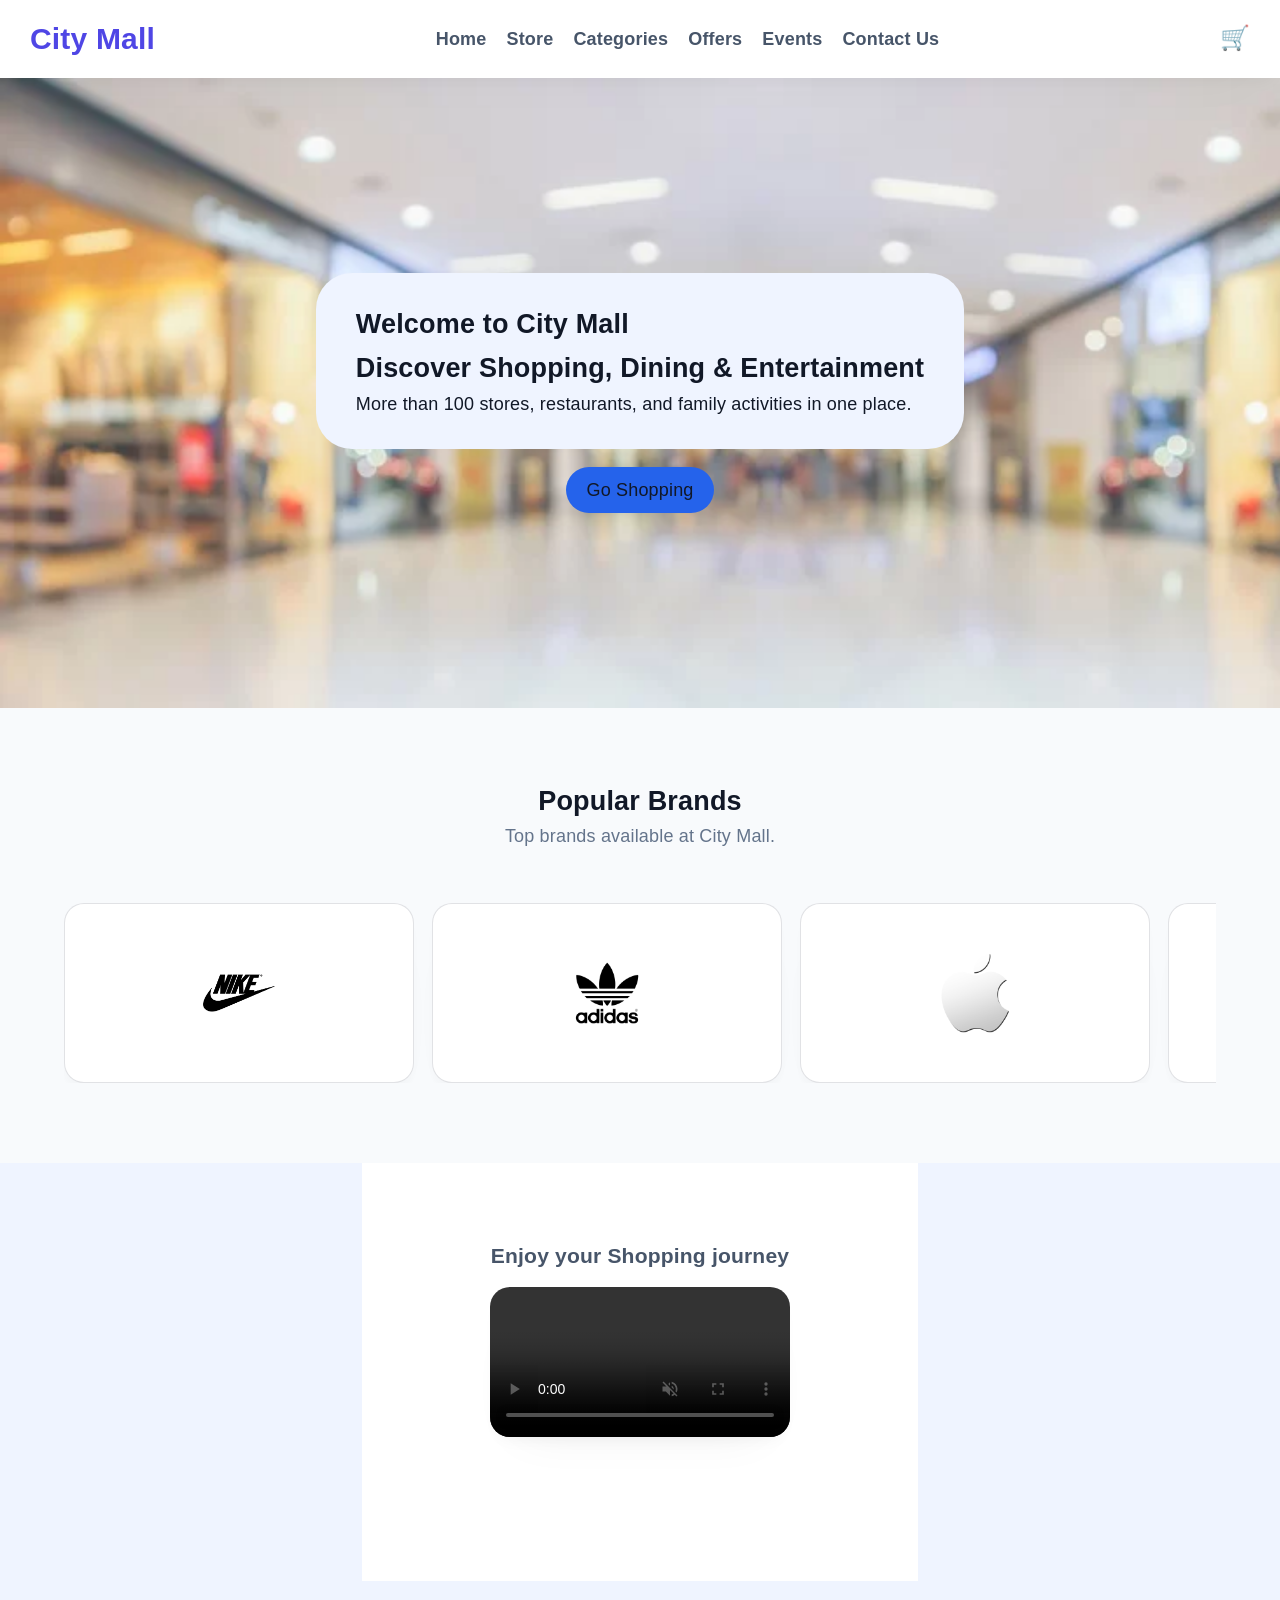
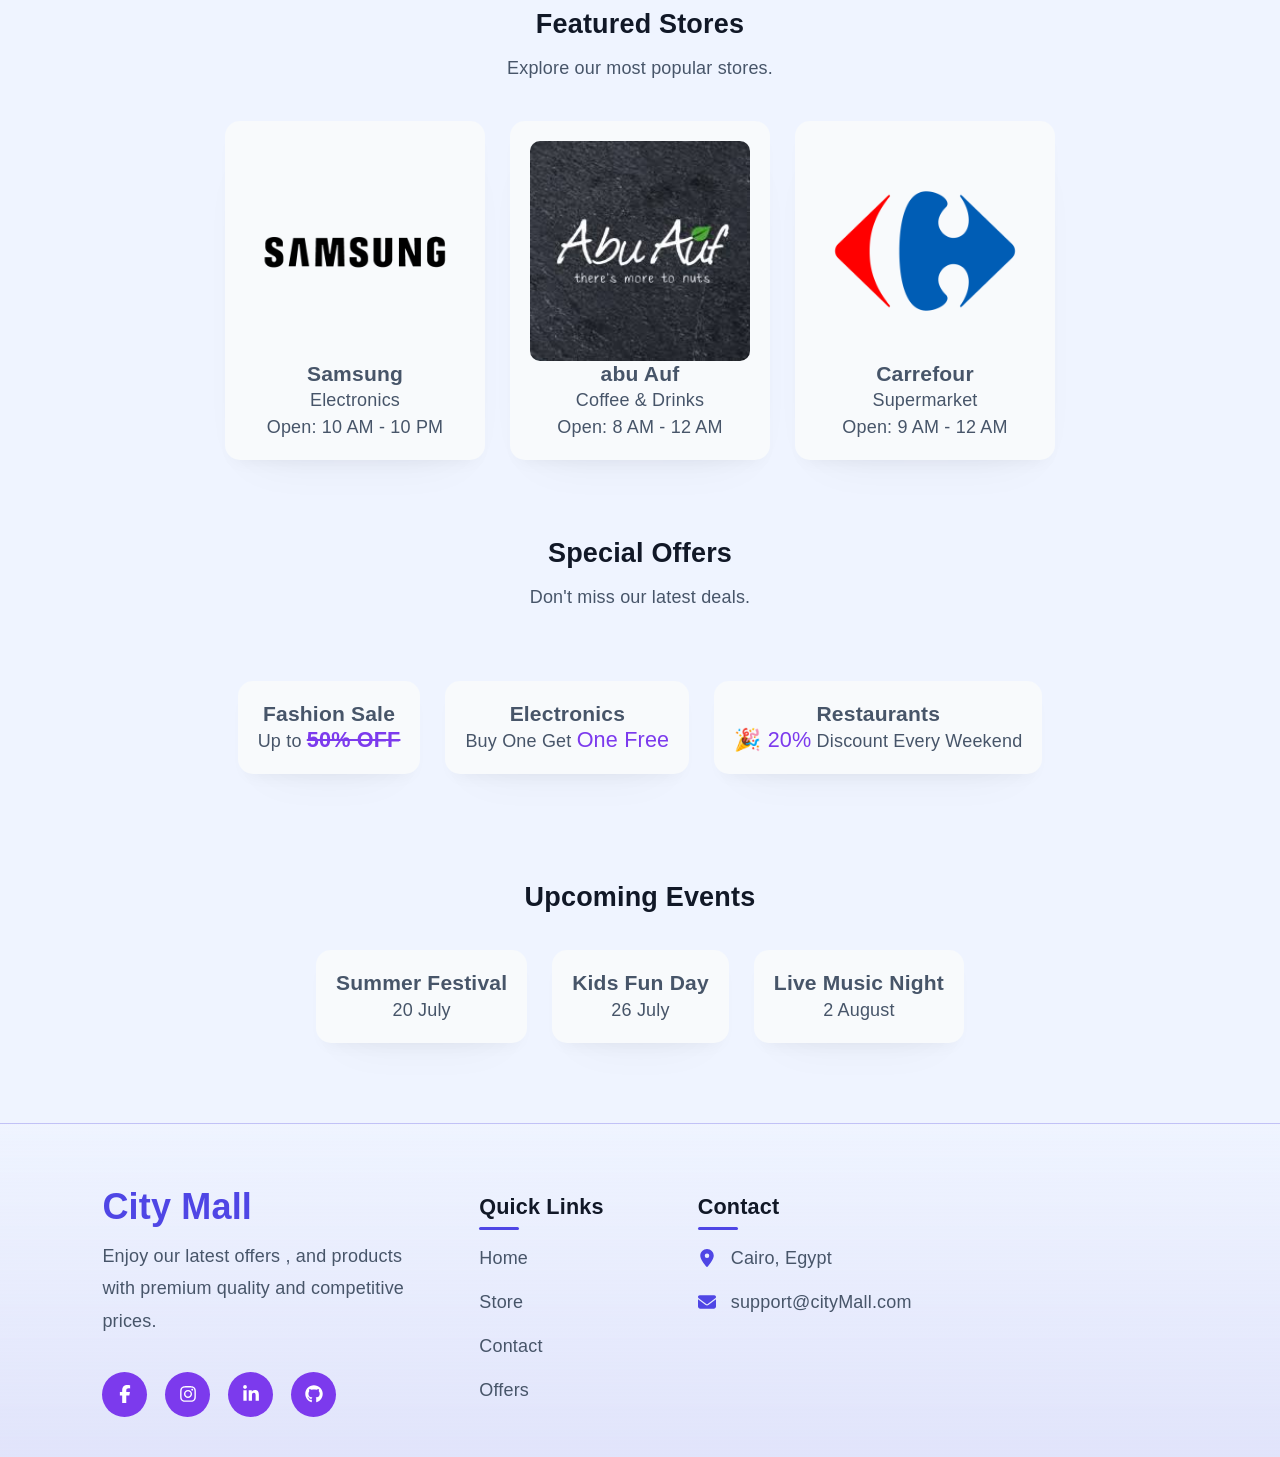
==== commit 7245be1c: "fixed animation bug , aded category page" ====
--- a/index.html
+++ b/index.html
@@ -33,39 +33,30 @@
         </div>
     <a href="store.html" class="btn">Go Shopping</a>
     </section>
-
-    <section class="brands">
-        <h2>Popular Brands</h2>
-        <p>Top brands available at City Mall.</p>
-        <div class="slider">
+<section class="brands">
+    <h2>Popular Brands</h2>
+    <p>Top brands available at City Mall.</p>
+
+    <div class="slider">
         <div class="brand-logos">
-            <div class="brand-logo">
-                <img src="assets/nike.png" alt="Nike">
-            </div>
-            <div class="brand-logo">
-                <img src="assets/adidas.png" alt="Adidas">
-            </div>
-            <div class="brand-logo">
-                <img src="assets/apple.png" alt="Apple">
-            </div>
-            <div class="brand-logo">
-                <img src="assets/Samsung.png" alt="Samsung">
-            </div>
-            <div class="brand-logo">
-                <img src="assets/nike.png" alt="Nike">
-            </div>
-            <div class="brand-logo">
-                <img src="assets/adidas.png" alt="Adidas">
-            </div>
-            <div class="brand-logo">
-                <img src="assets/apple.png" alt="Apple">
-            </div>
-            <div class="brand-logo">
-                <img src="assets\Samsung.png" alt="Samsung">
-            </div>
-        </div>
-        </div>
-    </section>
+            <!-- First Set -->
+            <div class="group">
+            <div class="brand-logo"><img src="assets/nike.png" alt="Nike"></div>
+            <div class="brand-logo"><img src="assets/adidas.png" alt="Adidas"></div>
+            <div class="brand-logo"><img src="assets/apple.png" alt="Apple"></div>
+            <div class="brand-logo"><img src="assets/Samsung.png" alt="Samsung"></div>
+            </div>
+
+            <!-- Second Set --> 
+            <div aria-hidden="true" class="group">
+            <div class="brand-logo"><img src="assets/nike.png" alt="Nike"></div>
+            <div class="brand-logo"><img src="assets/adidas.png" alt="Adidas"></div>
+            <div class="brand-logo"><img src="assets/apple.png" alt="Apple"></div>
+            <div class="brand-logo"><img src="assets/Samsung.png" alt="Samsung"></div>
+            </div>
+        </div>
+    </div>
+</section>
 
     <section class="video-section">
       <h3>Enjoy your Shopping journey</h3>
--- a/global.css
+++ b/global.css
@@ -70,9 +70,9 @@
   font-family: var(--sans);
 
 }
-html, body {
+/* html, body {
     overflow-x: hidden;
-}
+} */
 main {
   min-height: 80vh;
   width: 100%;
--- a/index.css
+++ b/index.css
@@ -1,5 +1,6 @@
 .hero{
     min-height: 70vh;
+    width: 100%;
     display: flex;
     flex-direction: column;
     align-items: center;
@@ -7,8 +8,6 @@
     gap: 1rem;
     background: url("mall.webp");
     background-size: cover;
-    background-position: center;
-    width: 100%;
     color: var(--text-h);
     
 }
@@ -21,20 +20,21 @@
 
 }
 
-.btn{
+.hero .btn{
     background-color: var(--secondary);
     padding: 10px 20px;
     border-radius: 4rem;
     transition: all .3s ease-in-out;
 
 }
-.btn:hover{
+.hero .btn:hover{
     background-color: var(--primary);
     translate: 0 -5px;
     scale: 1.1;
 }
 /* ===== Sections ===== */
 .brands {
+    width: 100%;
     padding: 80px 0;
     background: var(--surface-strong);
     text-align: center;
@@ -50,26 +50,34 @@
     margin-bottom: 3rem;
 }
 
-.slider {
-    overflow-x: hidden;
-    position: relative;
-    padding-top: 1rem;
-    margin: 1rem auto;
-}
-
-.brand-logos {
-    display: flex;
-    /* width: max-content; */
-    gap: 1.5rem;
-
-    animation: scroll 20s linear infinite;
-}
-
+.slider{
+    width: 90%;
+    margin: 0 auto;
+    overflow: hidden;
+}
+.slider::-webkit-scrollbar {
+    display: none;
+}
+.slider{
+    display: flex;
+
+}
+.brand-logos{
+    display: flex;
+    gap: 1rem;
+}
+.group{
+    display: flex;
+    gap: 1rem;
+    min-width: max-content;
+    animation: scroll 8s linear infinite;
+
+}
 .brand-logo {
-    width: 300px;
+    width: 350px;
+    min-width: 300px;
     height: 180px;
-
-    flex-shrink: 0;
+    /* flex-shrink: 0; */
 
     display: flex;
     justify-content: center;
@@ -100,9 +108,10 @@
     }
 
     to {
-        transform: translateX(-50%);
+        transform: translateX(-100%);
     }
-}/* video section */
+}
+/* video section */
 .video-section{
     padding: 80px 10%;
     text-align: center;
@@ -181,12 +190,13 @@
 
 /* ::after */
 .featured-stores::after,
-.offers-preview::after{
+.offers-preview::after,
+.video-section:after{
     content: "";
     display: block;
-    width: 40%;
-    height: .1rem;
-    background-color: var(--primary);
+    width: 70%;
+    height: .15rem;
+    background-color: var(--pri);
     margin: 0 auto;
     margin-top: 1rem;
 }
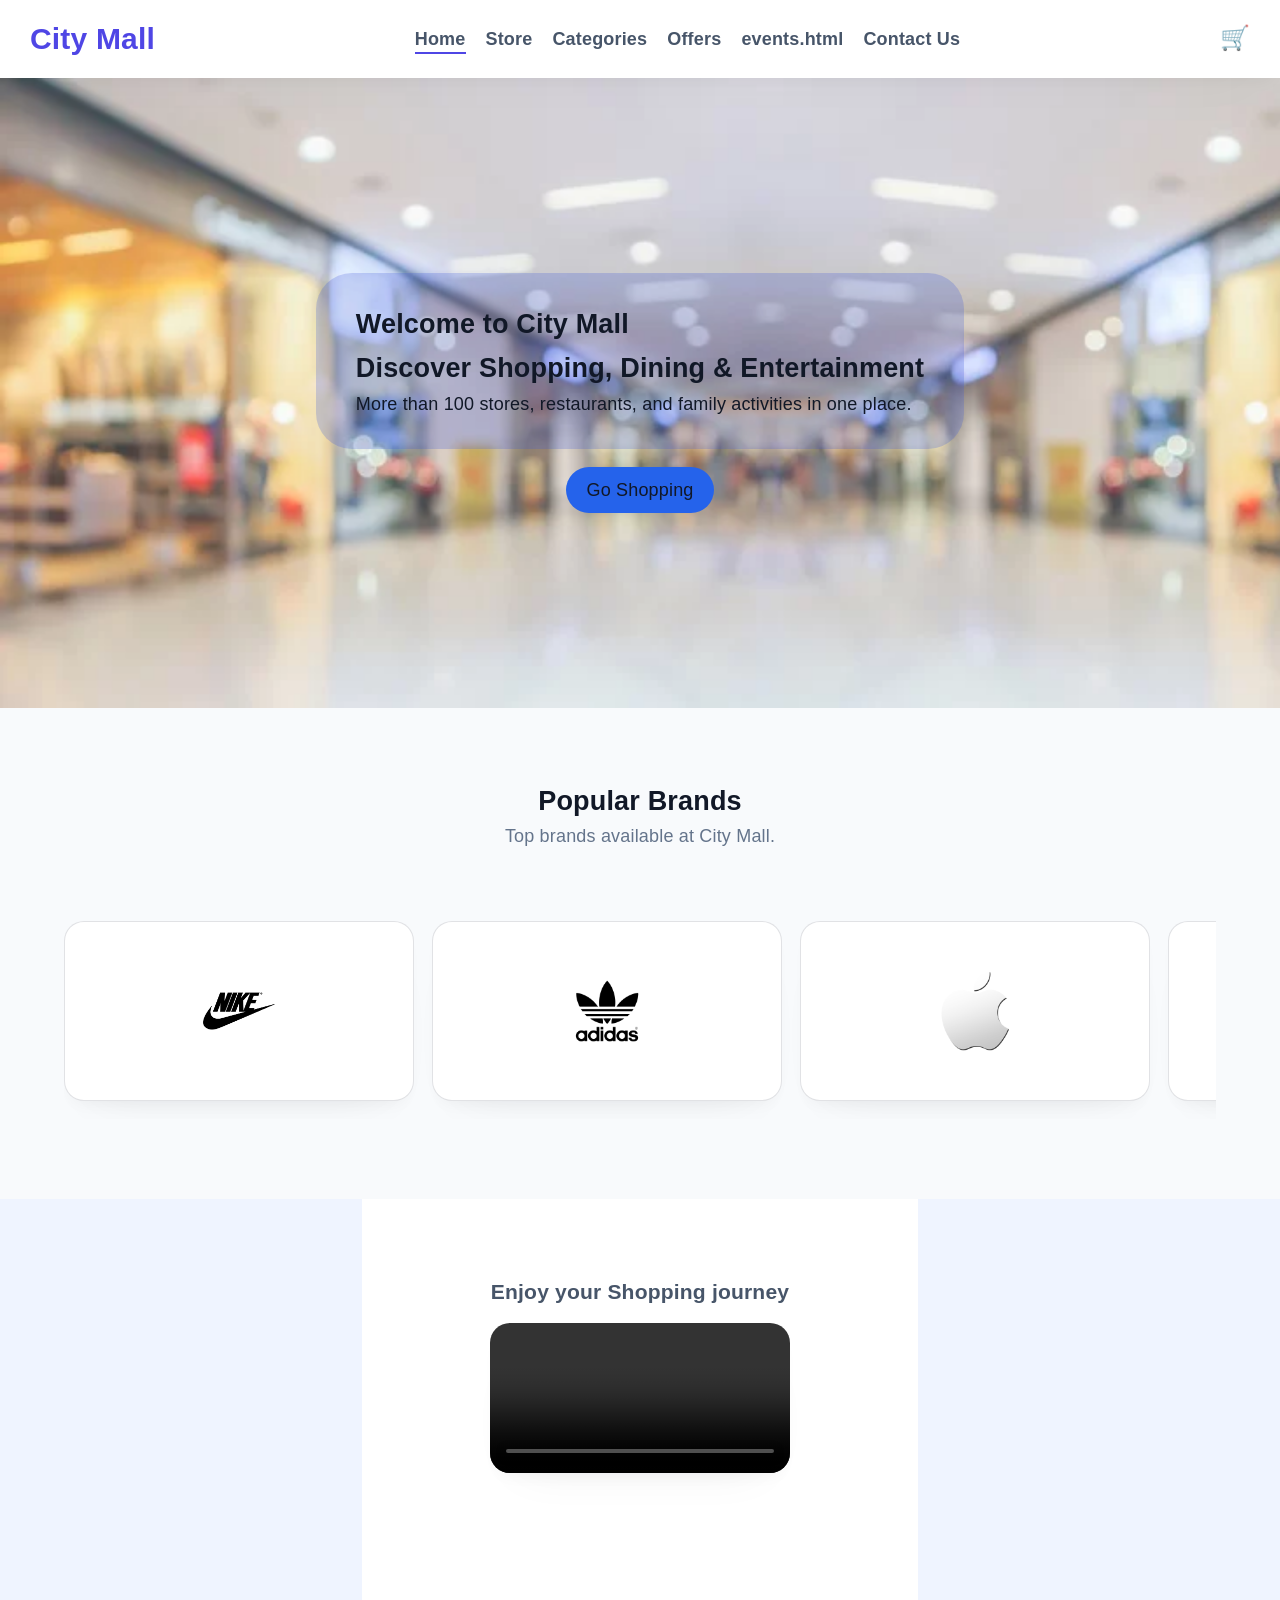
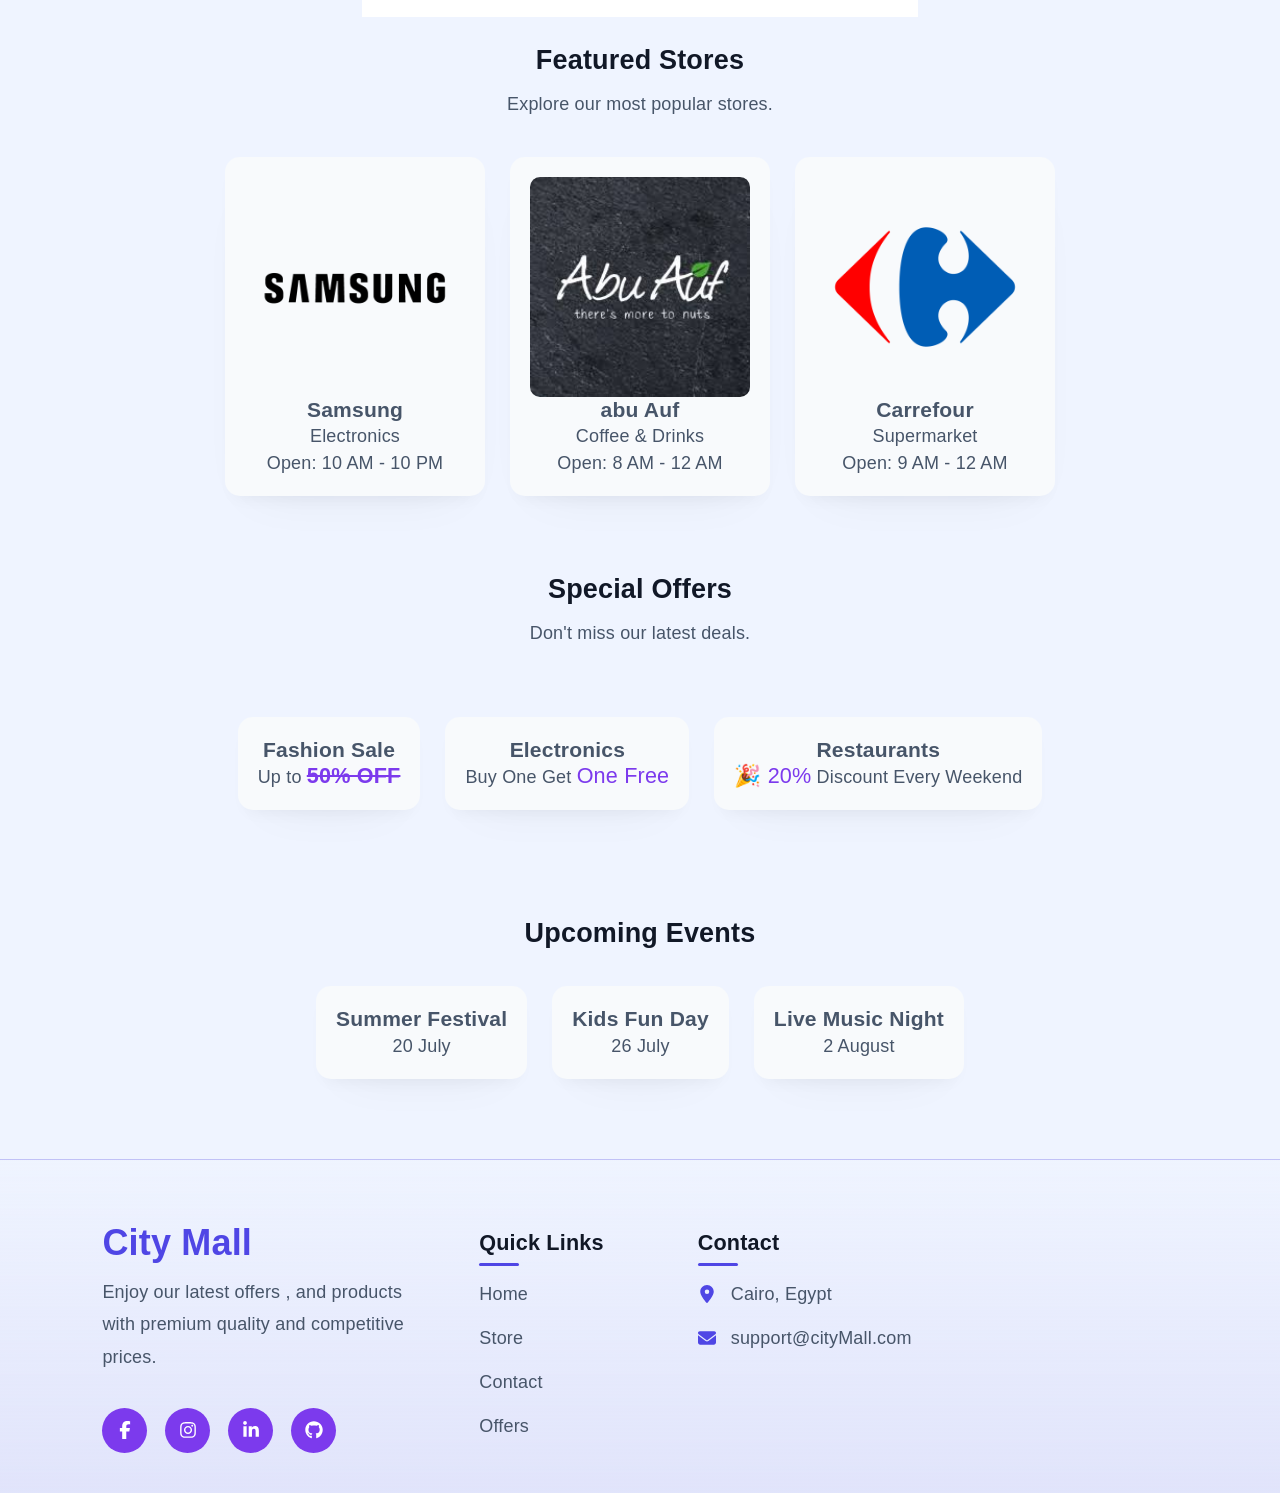
==== commit d0d4f7bb: "fixed navbar link , added active effect" ====
--- a/index.html
+++ b/index.html
@@ -18,7 +18,7 @@
             <li><a href="store.html">Store</a></li>
             <li><a href="categories.html">Categories</a></li>
             <li><a href="offers.html">Offers</a></li>
-            <li><a href="events.html">Events</a></li>
+            <li><a href="events.html">events.html</a></li>
             <li><a href="contact.html"> Contact Us</a></li>
         </ul>
         <div><button class="cart-icon">🛒</button></div>
--- a/global.css
+++ b/global.css
@@ -13,7 +13,6 @@
   --surface-strong: #f8fafc;
   --muted: #64748b;
   --border: rgba(15, 23, 42, 0.12);
-
   --shadow: rgba(15, 23, 42, 0.08) 0 24px 50px -32px, rgba(15, 23, 42, 0.06) 0 10px 18px -10px;
 
   --sans: "Inter", sans-serif;
@@ -70,9 +69,7 @@
   font-family: var(--sans);
 
 }
-/* html, body {
-    overflow-x: hidden;
-} */
+
 main {
   min-height: 80vh;
   width: 100%;
@@ -144,10 +141,18 @@
     position: absolute;
     bottom: -5px;
     left: 0;
-    background-color: var(--text-h);
+    background-color: var(--primary);
     transition: width 0.3s ease-in-out;
 }
-.navbar a:hover::before{
+.navbar a:hover::before,
+.navbar a.active::before{
+    content: "";
+    display: block;
+    width: 100%;
+    height: 2px;
+    position: absolute;
+    bottom: -5px;
+    left: 0;
     width: 100%;
 }
 .navbar a:hover{
--- a/index.css
+++ b/index.css
@@ -13,7 +13,8 @@
 }
 
 .hero-text {
-    background-color: var(--bg);
+    background: rgba(57, 89, 216, 0.244);
+
     padding: 30px 40px;
     border-radius: 2rem;
     line-height: 1.6;
@@ -63,6 +64,7 @@
 
 }
 .brand-logos{
+    padding: 1rem 0;
     display: flex;
     gap: 1rem;
 }
@@ -73,6 +75,7 @@
     animation: scroll 8s linear infinite;
 
 }
+
 .brand-logo {
     width: 350px;
     min-width: 300px;
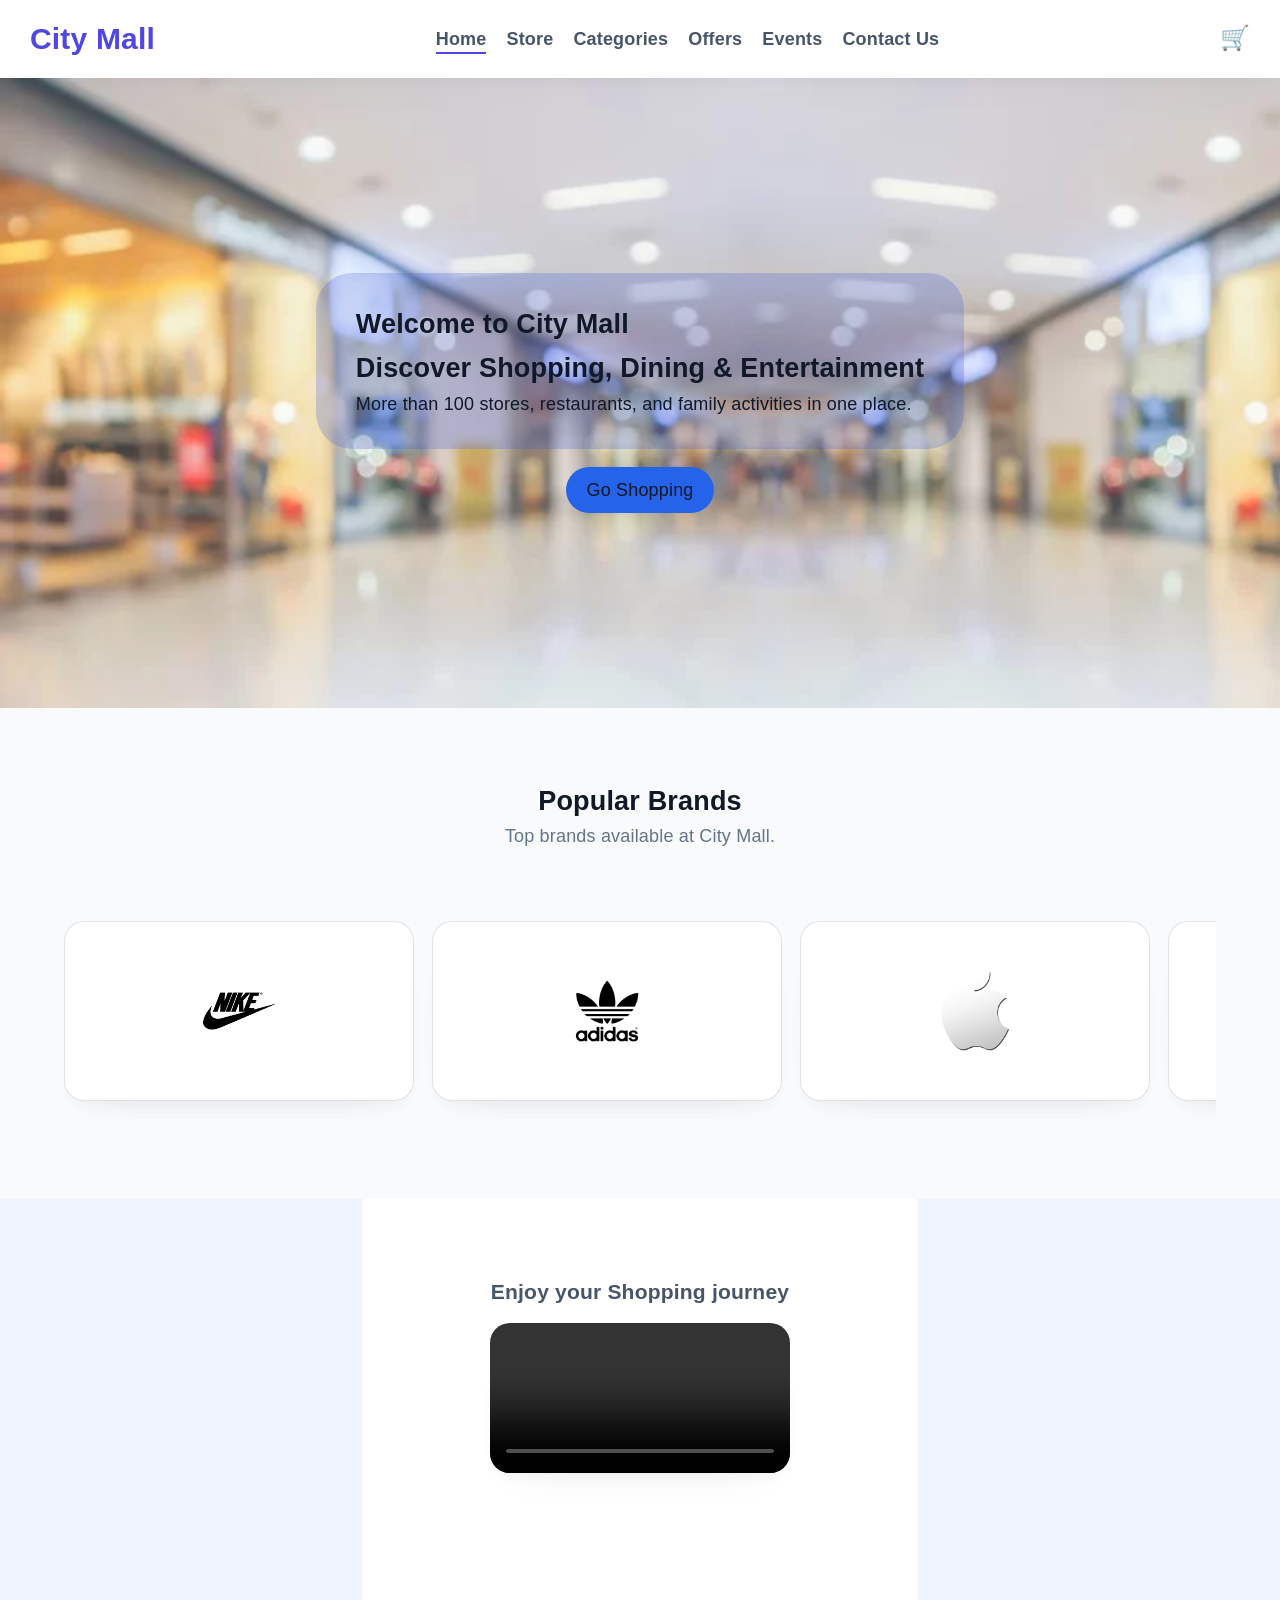
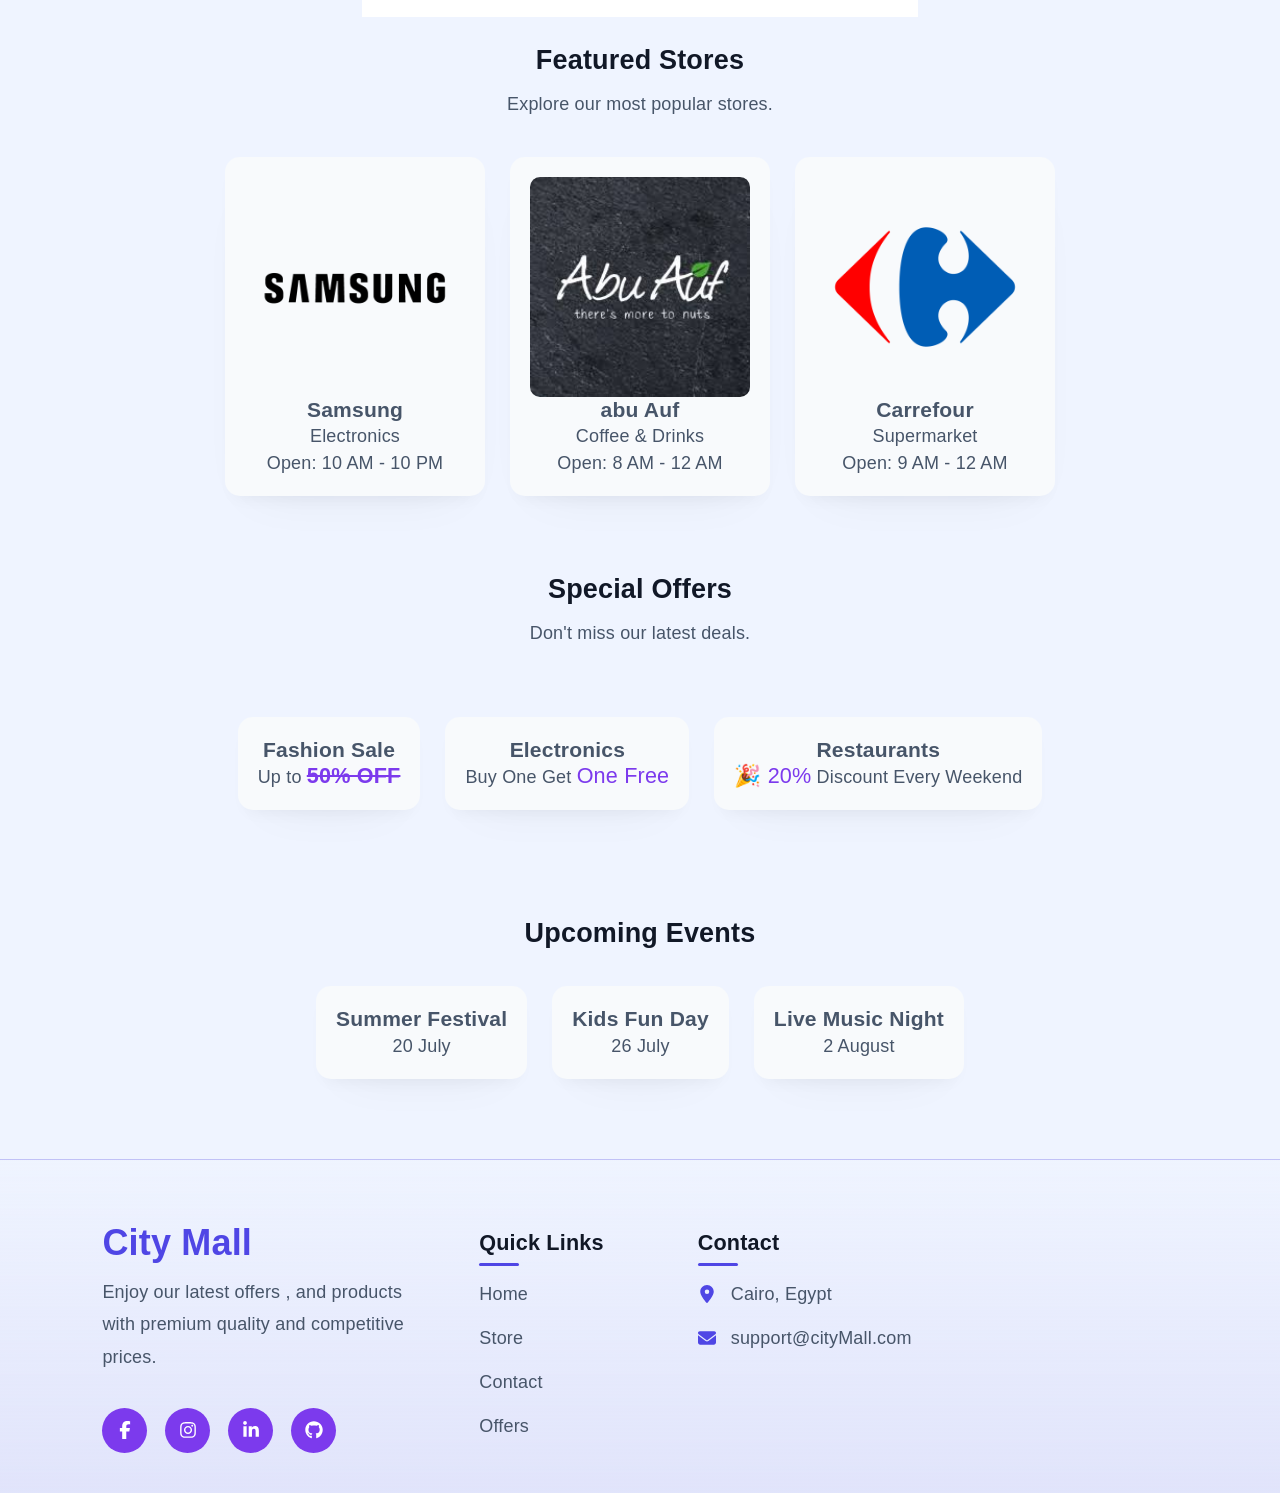
==== commit 797e6208: "update some css , fixed nav link" ====
--- a/index.html
+++ b/index.html
@@ -18,7 +18,7 @@
             <li><a href="store.html">Store</a></li>
             <li><a href="categories.html">Categories</a></li>
             <li><a href="offers.html">Offers</a></li>
-            <li><a href="events.html">events.html</a></li>
+            <li><a href="events.html">Events</a></li>
             <li><a href="contact.html"> Contact Us</a></li>
         </ul>
         <div><button class="cart-icon">🛒</button></div>
@@ -45,14 +45,17 @@
             <div class="brand-logo"><img src="assets/adidas.png" alt="Adidas"></div>
             <div class="brand-logo"><img src="assets/apple.png" alt="Apple"></div>
             <div class="brand-logo"><img src="assets/Samsung.png" alt="Samsung"></div>
+            <div class="brand-logo"><img src="assets/2B.svg" alt="2B"></div>
+
             </div>
 
             <!-- Second Set --> 
-            <div aria-hidden="true" class="group">
+            <div  class="group">
             <div class="brand-logo"><img src="assets/nike.png" alt="Nike"></div>
             <div class="brand-logo"><img src="assets/adidas.png" alt="Adidas"></div>
             <div class="brand-logo"><img src="assets/apple.png" alt="Apple"></div>
             <div class="brand-logo"><img src="assets/Samsung.png" alt="Samsung"></div>
+            <div class="brand-logo"><img src="assets/2B.svg" alt="2B"></div>
             </div>
         </div>
     </div>
--- a/index.css
+++ b/index.css
@@ -66,11 +66,11 @@
 .brand-logos{
     padding: 1rem 0;
     display: flex;
+}
+.group{
+    display: flex;
     gap: 1rem;
-}
-.group{
-    display: flex;
-    gap: 1rem;
+    margin-right: 1rem;
     min-width: max-content;
     animation: scroll 8s linear infinite;
 
